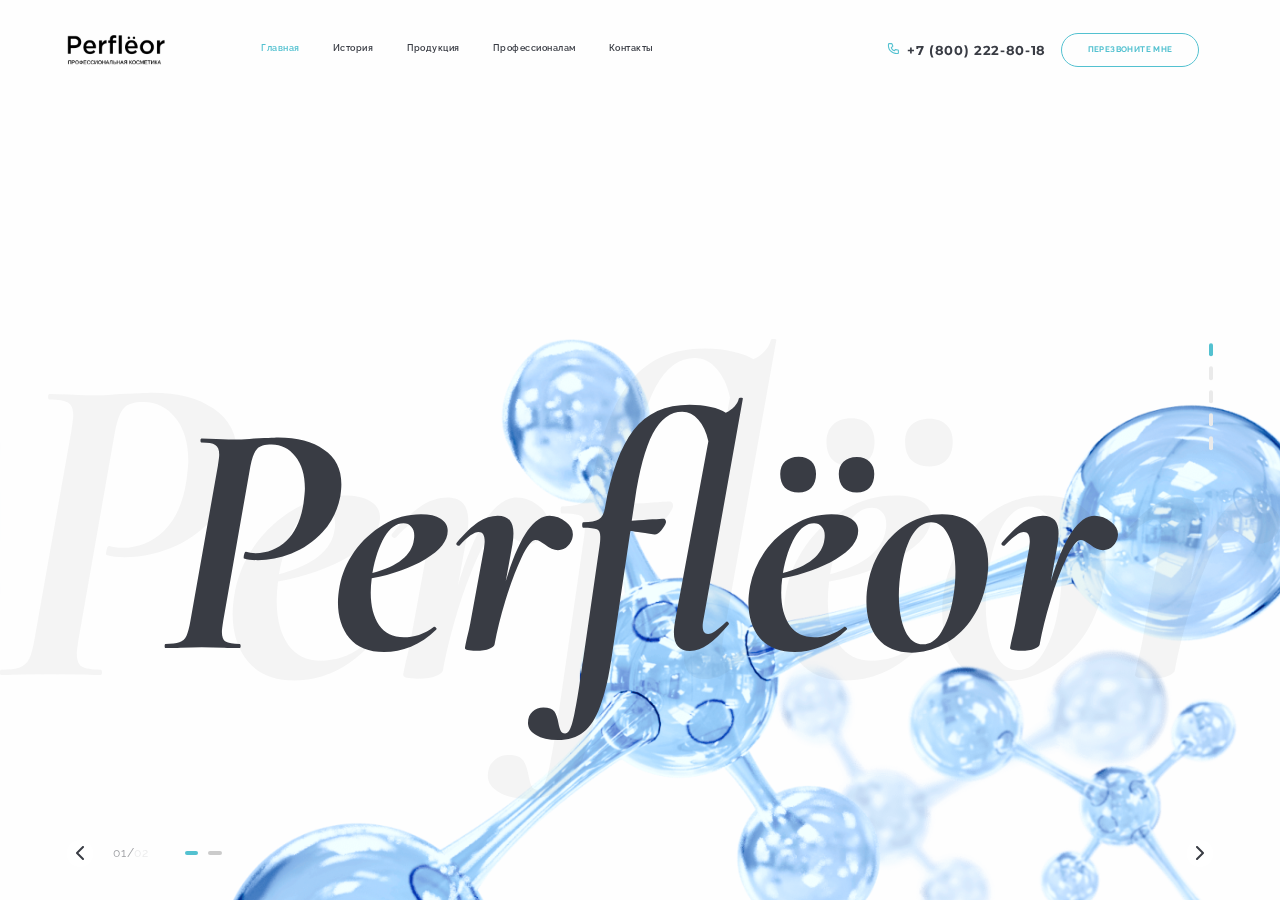
==== index.html @ b16d88d4 "Add files via upload" ====
<!DOCTYPE html>
<html lang="ru">

<head>
    <meta charset="UTF-8">
    <meta http-equiv="X-UA-Compatible" content="IE=edge">
    <meta name="viewport" content="width=device-width, initial-scale=1.0">
    <title>Perflёr</title>
    <link rel="stylesheet" href="./style/swiper-bundle.min.css">
    <link rel="stylesheet" href="style/style.css">
</head>

<body>
    <header>
        <div class="closePopups blockClose"></div>
        <div class="container">
            <div class=" mob mob-menu">
                <img src="./media/logo.png" alt="" class="mob-menu__logo">
                <div class="lap-contacts">
                    <p class="header__contacts__phone mob-phone lap"><img src="./media/phoneIcon.svg" alt=""
                            class="phoneIcon">+7
                        (800)
                        222-80-18</p>
                    <div class="lap-button-header closePopups">
                        <div class="but-mob"></div>
                    </div>
                </div>
            </div>
            <div class="wraper-for-mob-menu popups">
                <img src="./media/logo.png" alt="" class="header__logo">
                <ul class="header__menu">
                    <li class="header__menu__item active closePopups"> <a href="./#main">Главная</a> </li>
                    <li class="header__menu__item closePopups"> <a href="./#history">История</a></li>
                    <li class="header__menu__item closePopups"> <a href="./#products">Продукция</a></li>
                    <li class="header__menu__item closePopups"> <a href="./#professions">Профессионалам</a></li>
                    <li class="header__menu__item closePopups"> <a href="./#contacts">Контакты</a></li>
                </ul>
                <div class="header__contacts">
                    <p class="header__contacts__phone"><img src="./media/phoneIcon.svg" alt="" class="phoneIcon">+7
                        (800)
                        222-80-18</p>
                    <button class="header__contacts__button">ПЕРЕЗВОНИТЕ МНЕ</button>
                </div>
            </div>
        </div>
    </header>
    <div class="swiper sliderOp">
        <div class="swiper-wrapper">
            <div class="swiper-slide first anim-slie" data-hash="main">
                <div class="swiper first__slider anim-item">
                    <div class="swiper-wrapper">
                        <div class="swiper-slide first__slider__first">
                            <img src="./media/bg1.svg" alt="" class="first__background desk">
                            <img src="./media/bglap1.png" alt="" class="first__background lap ">
                            <img src="./media/1slide/bgmob.png" alt="" class="first__background  mob">
                        </div>
                        <div class="swiper-slide first__slider__second">
                            <div class="container">
                                <div class="second__wraer">
                                    <div class="second__wraper__imgs">
                                        <img src="./media/product.png" alt="" class="tovar">
                                        <div class="wraper__star desk lap">
                                            <img src="./media/star.svg" alt="" class="wraper__star__star">
                                            <p>ХИТ ПРОДАЖ</p>
                                        </div>
                                    </div>
                                    <div class="second__wraper__text">
                                        <p>Кислородная эмульсия
                                            <span class="italic">
                                                против выпадения
                                            </span> <br>
                                            и для роста волос, <br class="lap mob"> бровей, ресниц <span class="blue">
                                                №5</span>
                                        </p>
                                        <button class="blue__button">ПРИОБРЕСТИ <div class="button__arrow"><img
                                                    src="./media/buttonArrow.svg" alt=""></div></button>
                                    </div>
                                </div>
                            </div>
                            <img src="./media/bg1_2.svg" alt="" class="first__second__bg">
                        </div>
                    </div>
                </div>
                <div class="first__slider__buttons container anim-item">
                    <div class="left__content">
                        <div class="prewB"><img src="./media/prewB.svg" alt=""></div>
                        <div class="left__content__num">
                            <div class="numberSlide">
                                <p class="numOfPagg">0 <span class="some">1</span></p>
                                <p>/</p>
                                <p class="numAll">02</p>
                            </div>
                            <div class="pagg">
                            </div>
                        </div>
                    </div>
                    <div class="nextB"><img src="./media/nextB.svg" alt=""></div>
                </div>
            </div>
            <div class="swiper-slide second anim-slie" data-hash="history">
                <div class="container desk anim-item">
                    <div class="second__left">
                        <p class="second__left__text ">
                            <span class="italic">Профессиональная</span> <br class="lap mob">
                            косметика для волос
                            <span class="blue">PERFLЁOR</span>
                        </p>
                        <button class="second__left__button blue__button"> ПОДРОБНЕЕ <div class="button__arrow"><img
                                    src="./media/buttonArrow.svg" alt=""></div></button>
                    </div>
                    <div class="second__right">
                        <div class="second__right__item">
                            <img src="./media/2slide/1.svg" alt="" class="second__item__img">
                            <h3 class="second__item__title"><span class="blue">137 000 000</span> руб.</h3>
                            <p class="second__item__text">Вложено в разработку уникальных формул продукции</p>
                        </div>
                        <div class="second__right__item">
                            <img src="./media/2slide/1.svg" alt="" class="second__item__img">
                            <h3 class="second__item__title"><span class="blue">137 000 000</span> руб.</h3>
                            <p class="second__item__text">Вложено в разработку уникальных формул продукции</p>
                        </div>
                        <div class="second__right__item">
                            <img src="./media/2slide/1.svg" alt="" class="second__item__img">
                            <h3 class="second__item__title"><span class="blue">137 000 000</span> руб.</h3>
                            <p class="second__item__text">Вложено в разработку уникальных формул продукции</p>
                        </div>
                        <div class="second__right__item">
                            <img src="./media/2slide/1.svg" alt="" class="second__item__img">
                            <h3 class="second__item__title"><span class="blue">137 000 000</span> руб.</h3>
                            <p class="second__item__text">Вложено в разработку уникальных формул продукции</p>
                        </div>
                    </div>
                </div>
                <div class="container lap mob mobsec anim-item">
                    <p class="second__left__text">
                        <span class="italic">Профессиональная</span> <br class="lap mob">
                        косметика для волос
                        <span class="blue">PERFLЁOR</span>
                    </p>
                    <button class="second__left__button blue__button"> ПОДРОБНЕЕ <div class="button__arrow"><img
                                src="./media/buttonArrow.svg" alt=""></div></button>
                    <div class="second__right">
                        <div class="second__right__item">
                            <img src="./media/2slide/1.svg" alt="" class="second__item__img">
                            <h3 class="second__item__title"><span class="blue">137 000 000</span> руб.</h3>
                            <p class="second__item__text">Вложено в разработку уникальных формул продукции</p>
                        </div>
                        <div class="second__right__item">
                            <img src="./media/2slide/1.svg" alt="" class="second__item__img">
                            <h3 class="second__item__title"><span class="blue">137 000 000</span> руб.</h3>
                            <p class="second__item__text">Вложено в разработку уникальных формул продукции</p>
                        </div>
                        <div class="second__right__item">
                            <img src="./media/2slide/1.svg" alt="" class="second__item__img">
                            <h3 class="second__item__title"><span class="blue">137 000 000</span> руб.</h3>
                            <p class="second__item__text">Вложено в разработку уникальных формул продукции</p>
                        </div>
                        <div class="second__right__item">
                            <img src="./media/2slide/1.svg" alt="" class="second__item__img">
                            <h3 class="second__item__title"><span class="blue">137 000 000</span> руб.</h3>
                            <p class="second__item__text">Вложено в разработку уникальных формул продукции</p>
                        </div>
                    </div>
                </div>
                <img src="./media/bg2.png" alt="" class="second__bg desk anim-item">
                <img src="./media/2slide/mobbg.png" alt="" class="second__bg lap mob anim-item">
            </div>
            <div class="swiper-slide third anim-slie" data-hash="products">
                <div class="container">
                    <div class="third__wraper anim-item">

                        <div class="swiper tovars-slider">
                            <!-- Additional required wrapper -->
                            <div class="swiper-wrapper">
                                <!-- Slides -->
                                <div class="swiper-slide tovar__slide">
                                    <div class="third__wraper__item">
                                        <div class="third__item__top">
                                            <img src="./media/product.png" alt="" class="third__top__img">
                                            <div class="third__top__lider desk lap">ЛИДЕР ПРОДАЖ</div>
                                        </div>
                                        <div class="third__item__bottom">
                                            <p class="third__bottom__text">Кислородная эмульсия против выпадения и для
                                                роста волос, ресниц, бровей №5, 50мл</p>
                                            <button class="third__bottom__button blue__button"> ПЕРЕЙТИ НА WB <div
                                                    class="button__arrow"><img src="./media/buttonArrow.svg" alt="">
                                                </div></button>
                                            <button class="third__bottom__button__pop gray__button"
                                                data-popup="#kislorodnaya_imylsia">ПОДРОБНЕЕ</button>
                                        </div>
                                    </div>
                                </div>
                                <div class="swiper-slide tovar__slide">
                                    <div class="third__wraper__item">
                                        <div class="third__item__top">
                                            <img src="./media/product.png" alt="" class="third__top__img">
                                            <div class="third__top__lider desk lap">ЛИДЕР ПРОДАЖ</div>
                                        </div>
                                        <div class="third__item__bottom">
                                            <p class="third__bottom__text">Кислородная эмульсия против выпадения и для
                                                роста волос, ресниц, бровей №5, 50мл</p>
                                            <button class="third__bottom__button blue__button"> ПЕРЕЙТИ НА WB <div
                                                    class="button__arrow"><img src="./media/buttonArrow.svg" alt="">
                                                </div></button>
                                            <button class="third__bottom__button__pop gray__button"
                                                data-popup="#kislorodnaya_imylsia">ПОДРОБНЕЕ</button>
                                        </div>
                                    </div>
                                </div>
                                <div class="swiper-slide tovar__slide">
                                    <div class="third__wraper__item">
                                        <div class="third__item__top">
                                            <img src="./media/product.png" alt="" class="third__top__img">
                                            <div class="third__top__lider desk lap">ЛИДЕР ПРОДАЖ</div>
                                        </div>
                                        <div class="third__item__bottom">
                                            <p class="third__bottom__text">Кислородная эмульсия против выпадения и для
                                                роста волос, ресниц, бровей №5, 50мл</p>
                                            <button class="third__bottom__button blue__button"> ПЕРЕЙТИ НА WB <div
                                                    class="button__arrow"><img src="./media/buttonArrow.svg" alt="">
                                                </div></button>
                                            <button class="third__bottom__button__pop gray__button"
                                                data-popup="#kislorodnaya_imylsia">ПОДРОБНЕЕ</button>
                                        </div>
                                    </div>
                                </div>
                                <div class="swiper-slide tovar__slide">
                                    <div class="third__wraper__item">
                                        <div class="third__item__top">
                                            <img src="./media/product.png" alt="" class="third__top__img">
                                            <div class="third__top__lider desk lap">ЛИДЕР ПРОДАЖ</div>
                                        </div>
                                        <div class="third__item__bottom">
                                            <p class="third__bottom__text">Кислородная эмульсия против выпадения и для
                                                роста волос, ресниц, бровей №5, 50мл</p>
                                            <button class="third__bottom__button blue__button"> ПЕРЕЙТИ НА WB <div
                                                    class="button__arrow"><img src="./media/buttonArrow.svg" alt="">
                                                </div></button>
                                            <button class="third__bottom__button__pop gray__button"
                                                data-popup="#kislorodnaya_imylsia">ПОДРОБНЕЕ</button>
                                        </div>
                                    </div>
                                </div>
                                <div class="swiper-slide tovar__slide">
                                    <div class="third__wraper__item">
                                        <div class="third__item__top">
                                            <img src="./media/product.png" alt="" class="third__top__img">
                                            <div class="third__top__lider desk lap">ЛИДЕР ПРОДАЖ</div>
                                        </div>
                                        <div class="third__item__bottom">
                                            <p class="third__bottom__text">Кислородная эмульсия против выпадения и для
                                                роста волос, ресниц, бровей №5, 50мл</p>
                                            <button class="third__bottom__button blue__button"> ПЕРЕЙТИ НА WB <div
                                                    class="button__arrow"><img src="./media/buttonArrow.svg" alt="">
                                                </div></button>
                                            <button class="third__bottom__button__pop gray__button"
                                                data-popup="#kislorodnaya_imylsia">ПОДРОБНЕЕ</button>
                                        </div>
                                    </div>
                                </div>
                            </div>
                            <div class="swiper__tovar__buttons mob">
                                <div class="prewB"><img src="./media/prewB.svg" alt=""></div>
                                <div class="nextB"><img src="./media/nextB.svg" alt=""></div>

                            </div>
                        </div>
                    </div>
                </div>
                <img src="./media/3slide/bg3.png" alt="" class="third__bg">
            </div>
            <div class="swiper-slide fourth anim-slie" data-hash="professions">
                <div class="container fourth__wraper">
                    <div class="fourth__left anim-item">
                        <h3 class="fourth__left__title">
                            Для профессионалов
                        </h3>
                        <div class="slider-rev-pag">
                            <p class="rev-pag-num">0<span class="rev-pag-num-num">1</span></p>
                            <p class="rev-pag-slid">/</p>
                            <p class="rev-pag-slid">05</p>
                        </div>
                        <div class="left__slider">

                            <div class="swiper slider-rev">
                                <div class="swiper-wrapper">
                                    <!-- Slides -->
                                    <div class="swiper-slide rev__slide">
                                        <div class="rev__item">
                                            <p class="rev__item__text">«Я уверенно говорю, что Кислородное окрашивание
                                                от Perfleor –
                                                процедура, которая обязательно должна быть в арсенале у каждого
                                                колориста. Красота и
                                                здоровье волос это важно для меня и моих клиентов».</p>
                                            <p class="rev__item__name">Татьяна Шарк</p>
                                            <p class="rev__item__dol">Парикмахер-колорист с 34 летним стажем.</p>
                                        </div>
                                    </div>
                                    <div class="swiper-slide rev__slide">
                                        <div class="rev__item">
                                            <p class="rev__item__text">«Я уверенно говорю, что Кислородное окрашивание
                                                от Perfleor –
                                                процедура, которая обязательно должна быть в арсенале у каждого
                                                колориста. Красота и
                                                здоровье волос это важно для меня и моих клиентов».</p>
                                            <p class="rev__item__name">Татьяна Шарк</p>
                                            <p class="rev__item__dol">Парикмахер-колорист с 34 летним стажем.</p>
                                        </div>
                                    </div>
                                    <div class="swiper-slide rev__slide">
                                        <div class="rev__item">
                                            <p class="rev__item__text">«Я уверенно говорю, что Кислородное окрашивание
                                                от Perfleor –
                                                процедура, которая обязательно должна быть в арсенале у каждого
                                                колориста. Красота и
                                                здоровье волос это важно для меня и моих клиентов».</p>
                                            <p class="rev__item__name">Татьяна Шарк</p>
                                            <p class="rev__item__dol">Парикмахер-колорист с 34 летним стажем.</p>
                                        </div>
                                    </div>
                                </div>
                            </div>
                            <div class="slide-rev-buttons">
                                <div class="prewB slide-rev-prew"><img src="./media/prewB.svg" alt=""></div>
                                <div class="left__content__num">
                                    <div class="pagg-rev">
                                    </div>
                                </div>
                                <div class="nextB slide-rev-next"><img src="./media/nextB.svg" alt=""></div>
                            </div>
                        </div>
                    </div>
                    <div class="fourth__right desk anim-item">
                        <div class="fourth__right__title">Вы специалист <br>
                            или владелец компании?</div>
                        <div class="fourth__right__text">Мы предлагаем Вам выгодные условия для сотрудничества!
                            Заполните анкету, чтобы узнать о предложениях и бонусах для Вас</div>
                        <div class="right-swipe">
                            <div class="right-swipe__spec active form-spec-swiper" data-form="special">СПЕЦИАЛИСТ</div>
                            <div class="right-swipe__komp form-spec-swiper" data-form="kompany">КОМПАНИЯ</div>
                        </div>
                        <form method="post" class="form-spec active" id="special">
                            <input class="sorm-spec__input" name="name" type="text" placeholder="Ваше имя">
                            <input class="sorm-spec__input" name="spec" type="text" placeholder="Специализация">
                            <input class="sorm-spec__input" name="learn" type="text" placeholder="Место обучения">
                            <input class="sorm-spec__input" name="stepen" type="text" placeholder="Ученая степень">
                            <input class="sorm-spec__input" name="jub" type="text" placeholder="Место работы">
                            <input class="sorm-spec__input" name="tel" type="text" placeholder="+7 (___) ___-__-__*">
                            <input class="sorm-spec__input" name="mail" type="text" placeholder="Почта">
                            <button class="sorm-spec__button  blue__button" type="submit">ОТПРАВИТЬ<div
                                    class="button__arrow"><img src="./media/4slide/arrow.svg" alt=""></div></button>
                        </form>
                        <form method="post" class="form-spec" id="kompany">
                            <input class="sorm-spec__input" name="name" type="text" placeholder="Ваше имя">
                            <input class="sorm-spec__input" name="spec" type="text" placeholder="Специализация">
                            <input class="sorm-spec__input" name="learn" type="text" placeholder="Место обучения">
                            <input class="sorm-spec__input" name="stepen" type="text" placeholder="Ученая степень">
                            <input class="sorm-spec__input" name="tel" type="text" placeholder="+7 (___) ___-__-__*">
                            <input class="sorm-spec__input" name="mail" type="text" placeholder="Почта">
                            <button class="sorm-spec__button  blue__button" type="submit">ОТПРАВИТЬ<div
                                    class="button__arrow"><img src="./media/4slide/arrow.svg" alt=""></div></button>
                        </form>
                        <img src="./media/4slide/formbg.png" alt="" class="fourth__right__bg">
                    </div>
                </div>
                <img src="./media/4slide/bg.png" alt="" class="fourth__bg desk anim-item">
                <img src="./media/4slide/bgmob.png" alt="" class="fourth__bg lap anim-item">
                <img src="./media/4slide/mobbg.png" alt="" class="fourth__bg mob anim-item">
            </div>
            <div class="swiper-slide fourth lap mob anim-slie" data-hash="form">
                <div class="container fourth__wraper">
                    <div class="fourth__right anim-item">
                        <div class="fourth__right__title">Вы специалист <br>
                            или владелец компании?</div>
                        <div class="fourth__right__text">Мы предлагаем Вам выгодные условия для сотрудничества!
                            Заполните анкету, чтобы узнать о предложениях и бонусах для Вас</div>
                        <div class="right-swipe">
                            <div class="right-swipe__spec active form-spec-swiper" data-form="special1">СПЕЦИАЛИСТ</div>
                            <div class="right-swipe__komp form-spec-swiper" data-form="kompany1">КОМПАНИЯ</div>
                        </div>
                        <form method="post" class="form-spec active" id="special1">
                            <input class="sorm-spec__input" name="name" type="text" placeholder="Ваше имя">
                            <input class="sorm-spec__input" name="spec" type="text" placeholder="Специализация">
                            <input class="sorm-spec__input" name="learn" type="text" placeholder="Место обучения">
                            <input class="sorm-spec__input" name="stepen" type="text" placeholder="Ученая степень">
                            <input class="sorm-spec__input" name="jub" type="text" placeholder="Место работы">
                            <input class="sorm-spec__input" name="tel" type="text" placeholder="+7 (___) ___-__-__*">
                            <input class="sorm-spec__input" name="mail" type="text" placeholder="Почта">
                            <button class="sorm-spec__button  blue__button" type="submit">ОТПРАВИТЬ<div
                                    class="button__arrow"><img src="./media/4slide/arrow.svg" alt=""></div></button>
                        </form>
                        <form method="post" class="form-spec" id="kompany1">
                            <input class="sorm-spec__input" name="name" type="text" placeholder="Ваше имя">
                            <input class="sorm-spec__input" name="spec" type="text" placeholder="Специализация">
                            <input class="sorm-spec__input" name="learn" type="text" placeholder="Место обучения">
                            <input class="sorm-spec__input" name="stepen" type="text" placeholder="Ученая степень">
                            <input class="sorm-spec__input" name="tel" type="text" placeholder="+7 (___) ___-__-__*">
                            <input class="sorm-spec__input" name="mail" type="text" placeholder="Почта">
                            <button class="sorm-spec__button  blue__button" type="submit">ОТПРАВИТЬ<div
                                    class="button__arrow"><img src="./media/4slide/arrow.svg" alt=""></div></button>
                        </form>
                        <img src="./media/4slide/formbg.png" alt="" class="fourth__right__bg">
                    </div>
                </div>
            </div>
            <div class="swiper-slide fivth  anim-slie" data-hash="contacts">
                <div class="container contacts__wraper">
                    <div class="contacts__left">
                        <h3 class="contacts__left__title">
                            Контакты
                        </h3>
                        <p class="contacts__left__adress">Адрес:</p>
                        <p class="contacts__left__adress-name">142200, Московская область, г. Серпухов, ул. Советская,
                            д. 31/21, оф. 105</p>
                        <div class="contacts__left__grid">
                            <div class="contacts__left__item">
                                <p class="contacts__item__title">Телефон:</p>
                                <p class="contacts__item__text">+7 (800) 222-80-18 </p>
                            </div>
                            <div class="contacts__left__item">
                                <p class="contacts__item__title">E-mail:</p>
                                <p class="contacts__item__text">laboratoriya.pushkina@mail.ru</p>
                            </div>
                            <div class="contacts__left__item">
                                <p class="contacts__item__title">Время работы:</p>
                                <p class="contacts__item__text">Пн-Пт: с 10:00 до 18:00 <br>
                                    Сб-Вс: выходной.</p>
                            </div>
                            <div class="contacts__left__item">
                                <p class="contacts__item__title">ООО «ЛАБОРАТОРИЯ ПУШКИНА»</p>
                                <p class="contacts__item__text">ИНН 5043049955 <br>
                                    ОГРН 1135043004084</p>
                            </div>
                        </div>
                    </div>
                    <div class="contacts__right desk">
                        <p class="contacts__right__title">Остались вопросы?</p>
                        <p class="contacts__right__desc">Оставьте свои данные и наш менеджер свяжется с вами в ближайшее
                            время</p>
                        <form method="post" class="form-quest">
                            <input class="sorm-spec__input quest__input" type="text" placeholder="Ваше имя">
                            <input class="sorm-spec__input quest__input" type="text" placeholder="+7 (___) ___-__-__*">
                            <input class="sorm-spec__input quest__input" type="text" placeholder="E-mail">
                            <textarea class="sorm-spec__input quest__text-area" name=""
                                placeholder="Ваш вопрос..."></textarea>
                            <button class="sorm-spec__button form-quest__button  blue__button" type="submit">ОТПРАВИТЬ
                                <div class="button__arrow"><img src="./media/4slide/arrow.svg" alt=""></div>
                            </button>
                        </form>
                        <img src="./media/5slide/formBg.svg" alt="" class="form-quest__bg">
                    </div>
                </div>
                <iframe class="maps desk"
                    src="https://www.google.com/maps/embed?pb=!1m18!1m12!1m3!1d1146.6028742529147!2d37.41500811479632!3d54.91686156466761!2m3!1f0!2f0!3f0!3m2!1i1024!2i768!4f13.1!3m3!1m2!1s0x41351145c834d8d9%3A0x4e3b6462ab3585d9!2z0YPQuy4g0KHQvtCy0LXRgtGB0LrQsNGPLCAzMS8yMSwgMTA1LCDQodC10YDQv9GD0YXQvtCyLCDQnNC-0YHQutC-0LLRgdC60LDRjyDQvtCx0LsuLCAxNDIyMDA!5e0!3m2!1sru!2sru!4v1675187188242!5m2!1sru!2sru"
                    allowfullscreen="" loading="lazy" referrerpolicy="no-referrer-when-downgrade"></iframe>
            </div>
            <div class="swiper-slide fivth lap mob anim-slie" data-hash="contacts">
                <div class="container contacts__wraper">
                    <h3 class="contacts__left__title sad">
                        Контакты
                    </h3>
                    <div class="contacts__right">
                        <p class="contacts__right__title">Остались вопросы?</p>
                        <p class="contacts__right__desc">Оставьте свои данные и наш менеджер свяжется с вами в ближайшее
                            время</p>
                        <form method="post" class="form-quest">
                            <input class="sorm-spec__input quest__input" type="text" placeholder="Ваше имя">
                            <input class="sorm-spec__input quest__input" type="text" placeholder="+7 (___) ___-__-__*">
                            <input class="sorm-spec__input quest__input" type="text" placeholder="E-mail">
                            <textarea class="sorm-spec__input quest__text-area" name=""
                                placeholder="Ваш вопрос..."></textarea>
                            <button class="sorm-spec__button form-quest__button  blue__button" type="submit">ОТПРАВИТЬ
                                <div class="button__arrow"><img src="./media/4slide/arrow.svg" alt=""></div>
                            </button>
                        </form>
                        <img src="./media/5slide/formBg.svg" alt="" class="form-quest__bg">
                    </div>
                </div>
                <iframe class="maps"
                    src="https://www.google.com/maps/embed?pb=!1m18!1m12!1m3!1d1146.6028742529147!2d37.41500811479632!3d54.91686156466761!2m3!1f0!2f0!3f0!3m2!1i1024!2i768!4f13.1!3m3!1m2!1s0x41351145c834d8d9%3A0x4e3b6462ab3585d9!2z0YPQuy4g0KHQvtCy0LXRgtGB0LrQsNGPLCAzMS8yMSwgMTA1LCDQodC10YDQv9GD0YXQvtCyLCDQnNC-0YHQutC-0LLRgdC60LDRjyDQvtCx0LsuLCAxNDIyMDA!5e0!3m2!1sru!2sru!4v1675187188242!5m2!1sru!2sru"
                    allowfullscreen="" loading="lazy" referrerpolicy="no-referrer-when-downgrade"></iframe>
            </div>
        </div>
    </div>
    <div class=" opPuggin desk lap">

        <div class="puggin"></div>
    </div>


    <div class="popup">
        <div class="popup__podrobnee popups" id="#kislorodnaya_imylsia">
            <div class="closePopups__wraper">
                <div class="closePopups krestClose"></div>
            </div>
            <div class="popup__podrobnee__wraper desk">
                <div class="popup__podrobnee__left">
                    <img src="./media/product.png" alt="" class="popup__left__img">
                    <ul class="popup__left__list">
                        <li class="popup__left__item"><span>В наличии:</span> Да</li>
                        <li class="popup__left__item"><span>Объем:</span> 50 мл</li>
                        <li class="popup__left__item"><span>Цена:</span> 3200 руб</li>
                    </ul>
                </div>
                <div class="popup__podrobnee__right ">
                    <h3 class="popup__right__title">Кислородная эмульсия против выпадения и для роста волос, ресниц,
                        бровей №5, 50мл</h3>
                    <p class="popup__right__info">Средство, которое поможет в домашних условиях остановить выпадение,
                        ускорить рост новых волос, вернуть объем и густоту вашей прическе. Уникальный состав на основе
                        перфторорганических соединений проникает в глубокие слои кожи и воздействует на спящие волосяные
                        фолликулы.</p>
                    <p class="popup__right__info">Благодаря доставке активного кислорода и питательных веществ
                        разрастается капиллярная сеть, которая питает волосяную луковицу. Perfleor не содержит гормонов,
                        парабенов, фталатов, миноксидила и не имеет противопоказаний.</p>
                    <p class="popup__right__btm">Восстанавливайте красоту волос в домашних условиях без инъекций, боли и
                        эффекта отмены!</p>
                    <button class="blue__button popup__right__button">ПЕРЕЙТИ НА WB<div class="button__arrow"><img
                                src="./media/buttonArrow.svg" alt=""></div></button>
                </div>
            </div>
            <div class="mob lap">
                <div class="popup__podrobnee__wraper lap mob">
                    <div class="popup__podrobnee__left">
                        <img src="./media/product.png" alt="" class="popup__left__img">
                        <h3 class="popup__right__title">Кислородная эмульсия против выпадения и для роста волос, ресниц,
                            бровей №5, 50мл
                        </h3>
                    </div>
                    <div class="popup__podrobnee__right">
                        <p class="popup__right__info">Средство, которое поможет в домашних условиях остановить
                            выпадение,
                            ускорить рост новых волос, вернуть объем и густоту вашей прическе. Уникальный состав на
                            основе
                            перфторорганических соединений проникает в глубокие слои кожи и воздействует на спящие
                            волосяные
                            фолликулы.</p>
                        <p class="popup__right__info">Благодаря доставке активного кислорода и питательных веществ
                            разрастается капиллярная сеть, которая питает волосяную луковицу. Perfleor не содержит
                            гормонов,
                            парабенов, фталатов, миноксидила и не имеет противопоказаний.</p>
                    </div>
                    <div class="popup__btm">
                        <ul class="popup__left__list">
                            <li class="popup__left__item"><span>В наличии:</span> Да</li>
                            <li class="popup__left__item"><span>Объем:</span> 50 мл</li>
                            <li class="popup__left__item"><span>Цена:</span> 3200 руб</li>
                        </ul>
                        <p class="popup__right__btm">Восстанавливайте красоту волос в домашних условиях без инъекций,
                            боли и
                            эффекта отмены!</p>
                    </div>
                    <button class="blue__button popup__right__button">ПЕРЕЙТИ НА WB<div class="button__arrow"><img
                                src="./media/buttonArrow.svg" alt=""></div>
                    </button>
                </div>
            </div>
        </div>
    </div>
    <script src="js/swiper-bundle.min.js"></script>
    <script src="js/app.js"></script>
</body>

</html>
---- style/style.css ----
@import url("https://fonts.googleapis.com/css2?family=Cormorant:ital,wght@1,700&family=Montserrat:wght@400;600&family=Raleway:wght@400;600;700&display=swap");
.lap, .mob {
  display: none;
}

.desk {
  display: block;
}

* {
  margin: 0;
  padding: 0;
  box-sizing: border-box;
  text-decoration: none;
  list-style: none;
  background: none;
  border: none;
  font-family: "Raleway", sans-serif;
  letter-spacing: 0.05em;
}

body {
  height: 100vh;
  overflow: hidden;
}

html {
  font-size: 0.0520833333vw;
}

.sliderOp, .first__slider {
  height: 100vh;
}

.container {
  width: 1720rem;
  margin-left: 100rem;
}

header {
  padding: 50rem 0;
  position: fixed;
  z-index: 9;
}

.wraper-for-mob-menu {
  display: flex;
  align-items: center;
}

.header__logo {
  height: 44rem;
  margin-right: 145rem;
}

.header__menu {
  display: flex;
  margin-right: 300rem;
}

.header__menu__item {
  margin-right: 50rem;
  position: relative;
}
.header__menu__item a {
  font-size: 14rem;
  font-family: "Raleway", sans-serif;
  font-weight: 600;
  color: #393C44;
  transition: all 0.4s ease;
}
.header__menu__item.active a {
  color: #53C1D0;
}
.header__menu__item::after {
  content: "";
  display: block;
  height: 2rem;
  width: 0;
  background: #53C1D0;
  margin-top: 5rem;
  transition: all 0.4s ease;
}
.header__menu__item:nth-child(n+3) {
  font-weight: 400;
}
.header__menu__item:hover {
  cursor: pointer;
}
.header__menu__item:hover::after {
  width: 100%;
}

.header__contacts {
  display: flex;
  align-items: center;
}

.header__contacts__phone {
  display: flex;
  font-size: 20rem;
  color: #393C44;
  margin-right: 23rem;
  font-family: "Montserrat", sans-serif;
  font-weight: 700;
}

.phoneIcon {
  height: 20rem;
  margin-right: 10rem;
}

.header__contacts__button {
  color: #53C1D0;
  font-size: 12rem;
  font-family: "Raleway", sans-serif;
  font-weight: 700;
  padding: 0 38rem;
  height: 50rem;
  border-radius: 100rem;
  border: #53C1D0 2rem solid;
  line-height: 14rem;
}

.swiper-slide {
  background: #FEFEFE;
}

.first__background {
  position: absolute;
  width: 100%;
  bottom: 0;
}

.first__slider__buttons {
  position: absolute;
  bottom: 50rem;
  z-index: 99;
  display: flex;
  justify-content: space-between;
}

.prewB, .nextB {
  height: 40rem;
  aspect-ratio: 1/1;
  background: white;
  display: flex;
  justify-content: center;
  align-items: center;
  border-radius: 50%;
  cursor: pointer;
}

.prewB {
  margin-right: 30rem;
}

.left__content {
  display: flex;
  align-items: center;
}

.left__content__num {
  display: flex;
  align-items: center;
}

.numberSlide {
  margin-right: 55rem;
  display: flex;
  align-items: center;
  font-family: "Montserrat", sans-serif;
  font-weight: 400;
  font-size: 18rem;
  color: #393C44;
  opacity: 0.5;
}
.numberSlide .numAll {
  opacity: 0.2;
}

.swiper-pagination-horizontal.swiper-pagination-bullets .swiper-pagination-bullet {
  width: 20rem;
  border-radius: 100rem;
  height: 6rem;
  margin-left: 0;
  margin-right: 15rem;
}
.swiper-pagination-horizontal.swiper-pagination-bullets .swiper-pagination-bullet:last-child {
  margin-right: 0;
}

.swiper-pagination-bullet-active {
  background: #53C1D0;
}

.numOfPagg {
  display: flex;
  align-items: center;
}

.opPuggin {
  position: absolute;
  top: 50%;
  right: 100rem;
  transform: translateY(-50%);
  z-index: 99;
  display: flex;
}

.swiper-pagination-vertical.swiper-pagination-bullets .swiper-pagination-bullet {
  height: 20rem;
  width: 6rem;
  margin-bottom: 15rem;
  margin-top: 0;
  border-radius: 100rem;
  background: #EAEAEA;
  opacity: 1;
  transition: all 0.4s ease;
}
.swiper-pagination-vertical.swiper-pagination-bullets .swiper-pagination-bullet:last-child {
  margin-bottom: 0;
}
.swiper-pagination-vertical.swiper-pagination-bullets .swiper-pagination-bullet.swiper-pagination-bullet-active {
  background: #53C1D0;
}

.first__second__bg {
  position: absolute;
  top: 155rem;
}

.second__wraer {
  position: relative;
  z-index: 9;
  display: flex;
  align-items: center;
  padding-top: 200rem;
  padding-left: 170rem;
}

.second__wraper__imgs {
  display: flex;
}

.tovar {
  height: 570rem;
  margin-right: 58rem;
}

.wraper__star {
  position: relative;
  width: 162rem;
  display: flex;
  height: 570rem;
  margin-right: 40rem;
  justify-content: center;
}
.wraper__star img {
  position: absolute;
  top: 0;
}
.wraper__star p {
  font-size: 20rem;
  margin-top: 38%;
  text-align: center;
  color: white;
  font-family: "Raleway", sans-serif;
  font-weight: 700;
  width: 112rem;
  position: relative;
  z-index: 9;
}

.second__wraper__text {
  margin-top: 73rem;
}
.second__wraper__text p {
  font-size: 58rem;
  font-family: "Raleway", sans-serif;
  color: #393C44;
  font-weight: 600;
  width: 726rem;
  line-height: 68rem;
  margin-bottom: 40rem;
  letter-spacing: 0em;
}

.blue__button {
  display: flex;
  background: #46C7FF;
  border-radius: 100rem;
  padding-left: 30rem;
  border: none;
  color: white;
  font-size: 16rem;
  font-weight: 700;
  position: relative;
  align-items: center;
  height: 70rem;
}

.button__arrow {
  height: 100%;
  aspect-ratio: 1/1;
  background: #70D4FF;
  display: flex;
  align-items: center;
  justify-content: center;
  border-radius: 100rem;
  margin-left: 32rem;
}

.italic {
  font-family: "Cormorant", sans-serif;
  font-size: 78rem;
  line-height: 89.6%;
}

.blue {
  color: #53C1D0;
  line-height: 127.9%;
}

.second .container {
  display: flex;
  margin-top: 190rem;
}

.second__bg {
  position: absolute;
  bottom: 0;
  left: 0;
  height: 578rem;
  z-index: -1;
}

.second__left__text {
  color: #393C44;
  font-size: 46rem;
  font-family: "Raleway", sans-serif;
  font-weight: 600;
  width: 524rem;
  margin-top: 13rem;
}
.second__left__text .italic {
  font-size: 56rem;
}

.second__left {
  position: relative;
  z-index: 9;
  margin-right: 53rem;
}
.second__left .blue__button {
  margin-top: 50rem;
}

.second__right {
  display: grid;
  grid-template-columns: 400rem 443rem;
  grid-gap: 40rem;
  height: -webkit-fit-content;
  height: -moz-fit-content;
  height: fit-content;
  position: relative;
  z-index: 9;
}

.second__right__item {
  background: #F7F9FA;
  border-radius: 4rem;
  padding: 50rem;
}

.second__item__img {
  height: 60rem;
  margin-bottom: 25rem;
}

.second__item__title {
  font-family: "Raleway", sans-serif;
  font-size: 24rem;
  color: #393C44;
  margin-bottom: 15rem;
}

.second__item__text {
  font-size: 14rem;
  font-family: "Raleway", sans-serif;
  color: #393C44;
  font-weight: 400;
  width: 260rem;
}

.third__bg {
  position: absolute;
  top: 0;
  min-height: 100%;
  min-width: 100%;
}

.third__wraper {
  margin-top: 192rem;
  display: flex;
  position: relative;
  z-index: 9;
}

.third__wraper__item {
  background: white;
  border-radius: 4rem;
}

.third__item__top {
  height: 400rem;
  aspect-ratio: 1/1;
  position: relative;
  padding: 20rem;
  justify-content: flex-end;
  display: flex;
  margin-bottom: 30rem;
}

.third__top__img {
  position: absolute;
  top: 50%;
  left: 50%;
  transform: translate(-50%, -50%);
  height: 300rem;
}

.third__top__lider {
  padding: 5rem 12rem;
  background: #53C1D0;
  font-family: "Raleway", sans-serif;
  font-size: 12rem;
  letter-spacing: 0.05em;
  height: -webkit-fit-content;
  height: -moz-fit-content;
  height: fit-content;
  border-radius: 100rem;
  font-weight: 700;
  color: #F7F9FA;
}

.third__item__bottom {
  padding: 0 60rem 25rem 36rem;
}

.third__bottom__text {
  font-family: "Raleway", sans-serif;
  font-weight: 700;
  color: #393C44;
  font-size: 18rem;
  line-height: 130%;
  margin-bottom: 44rem;
}

.third__bottom__button {
  margin-bottom: 25rem;
  cursor: pointer;
}
.third__bottom__button .button__arrow {
  margin-left: 50rem;
}

.third__bottom__button__pop {
  cursor: pointer;
  width: 100%;
  text-align: center;
  font-family: "Raleway", sans-serif;
  font-weight: 700;
  color: #393C44;
  opacity: 0.5;
}

.blockClose {
  position: fixed;
  top: 0;
  left: 0;
  height: 100vh;
  width: 100vw;
  background: #393C44;
  opacity: 0.3;
  z-index: 20;
  transition: all 0.4s ease;
  transform: translateY(-100%);
}
.blockClose.active {
  transform: translateY(0);
}

.popup {
  position: fixed;
  z-index: 20;
}

.popup__podrobnee {
  z-index: 21;
  position: fixed;
  top: 50%;
  left: 50%;
  transition: all 0.4s ease;
  background: #FEFEFE;
  border-radius: 4rem;
  transform: translate(-50%, -200vh);
}
.popup__podrobnee.active {
  transform: translate(-50%, -50%);
}

.closePopups__wraper {
  padding: 30rem 30rem 0 0;
  display: flex;
  justify-content: flex-end;
}

.krestClose {
  height: 18rem;
  aspect-ratio: 1/1;
  position: relative;
}
.krestClose::after {
  content: "";
  display: block;
  position: absolute;
  width: 2rem;
  height: 100%;
  top: 0;
  left: 0;
  background: #393C44;
  transform: rotate(-45deg);
  border-radius: 50rem;
}
.krestClose::before {
  content: "";
  display: block;
  position: absolute;
  width: 2rem;
  height: 100%;
  top: 0;
  right: 16rem;
  transform: rotate(45deg);
  background: #393C44;
  border-radius: 50rem;
}

.popup__podrobnee__wraper {
  display: flex;
}

.popup__podrobnee__left {
  margin-right: 103rem;
}

.popup__left__img {
  height: 304rem;
  margin-bottom: 42rem;
  margin-left: 97rem;
}

.popup__left__list {
  margin-left: 107rem;
}

.popup__left__item {
  font-size: 18rem;
  color: #393C44;
  font-family: "Raleway", sans-serif;
  font-weight: 400;
  margin-bottom: 15rem;
}
.popup__left__item span {
  font-weight: 700;
}
.popup__left__item:last-child {
  margin-bottom: 0;
}

.popup__podrobnee__right {
  margin-right: 107rem;
}

.popup__right__title {
  font-size: 38rem;
  font-family: "Raleway", sans-serif;
  color: #393C44;
  line-height: 130%;
  font-weight: 600;
  width: 587rem;
  margin-bottom: 24rem;
}

.popup__right__info {
  font-size: 14rem;
  line-height: 153%;
  font-family: "Raleway", sans-serif;
  font-weight: 400;
  letter-spacing: 0.05em;
  margin-bottom: 1em;
  width: 587rem;
}
.popup__right__info:last-child {
  margin-bottom: 15rem;
}

.popup__right__btm {
  font-family: "Raleway", sans-serif;
  font-size: 14rem;
  font-weight: 600;
  letter-spacing: 0.05em;
  margin-bottom: 30rem;
  width: 531rem;
  line-height: 153.4%;
}

.popup__right__button {
  background: #42495C;
  color: #F7F9FA;
  margin-bottom: 55rem;
}
.popup__right__button .button__arrow {
  background: #827D91;
}

.tovar__slide {
  width: 400rem;
}

.fourth__bg {
  position: absolute;
  bottom: 0;
  left: 0;
  height: 820rem;
  z-index: -1;
}

.fourth__wraper {
  position: relative;
  z-index: 9;
  display: flex;
  margin-top: 140rem;
}

.fourth__left {
  margin-right: 345rem;
  width: -webkit-fit-content;
  width: -moz-fit-content;
  width: fit-content;
  margin-top: 50rem;
}

.fourth__left__title {
  font-size: 46rem;
  font-family: "Raleway", sans-serif;
  font-weight: 600;
  color: #393C44;
  margin-bottom: 40rem;
  margin-left: 10rem;
  letter-spacing: 0em;
}

.slider-rev {
  margin-bottom: 52rem;
}

.slider-rev-pag {
  font-family: "Montserrat", sans-serif;
  color: #393C44;
  opacity: 0.5;
  font-weight: 400;
  font-size: 18rem;
  display: flex;
  margin-bottom: 30rem;
}

.rev-pag-slid {
  opacity: 0.15;
}

.left__slider {
  width: 395rem;
}

.rev__item__text {
  font-family: "Raleway", sans-serif;
  font-size: 18rem;
  font-weight: 400;
  color: #393C44;
  margin-bottom: 20rem;
  line-height: 161.4%;
}

.rev__item__name {
  font-family: "Raleway", sans-serif;
  font-size: 18rem;
  font-weight: 700;
  line-height: 153.4%;
}

.rev__item__dol {
  font-family: "Raleway", sans-serif;
  font-weight: 400;
  font-size: 14rem;
  font-style: italic;
  line-height: 153.4%;
}

.slide-rev-buttons {
  display: flex;
  width: 400rem;
  justify-content: space-between;
}

.slide-rev-prew, .slide-rev-next {
  background: #F8F8F8;
  margin: 0;
}

.fourth__right {
  width: 770rem;
  position: relative;
  padding: 60rem 50rem;
  height: 740rem;
  display: flex;
  flex-direction: column;
  align-items: center;
  color: white;
}

.fourth__right__bg {
  position: absolute;
  top: 0;
  left: 0;
  width: 100%;
  z-index: -1;
}

.fourth__right__title {
  text-align: center;
  font-weight: 700;
  font-size: 32rem;
  margin-bottom: 20rem;
  line-height: 130.79%;
}

.fourth__right__text {
  font-size: 18rem;
  font-weight: 400;
  line-height: 153.4%;
  width: 483rem;
  text-align: center;
  margin-bottom: 44rem;
}

.right-swipe {
  display: flex;
  margin-bottom: 28rem;
}

.right-swipe__spec, .right-swipe__komp {
  font-size: 16rem;
  font-weight: 600;
  padding-bottom: 9rem;
  width: 273rem;
  text-align: center;
  border-bottom: 1rem solid white;
  cursor: pointer;
  opacity: 0.5;
  transition: all 0.4s ease;
}
.right-swipe__spec.active, .right-swipe__komp.active {
  opacity: 1;
}

.form-spec {
  display: none;
  grid-template-columns: repeat(2, 1fr);
  -moz-column-gap: 13rem;
       column-gap: 13rem;
  row-gap: 15rem;
  width: 673rem;
  transition: all 0.4s ease;
}
.form-spec.active {
  display: grid;
}

.sorm-spec__input {
  padding: 23rem 30rem;
  color: white;
  font-weight: 600;
  line-height: 130.79%;
  letter-spacing: 0.035em;
  background: rgba(255, 255, 255, 0.15);
  border-radius: 4rem 0rem 0rem 4rem;
}

.sorm-spec__input::-webkit-input-placeholder {
  color: white;
  opacity: 0.5;
}

.sorm-spec__input:-moz-placeholder {
  color: white;
  opacity: 0.5;
}

.sorm-spec__button {
  color: #393C44;
  background: white;
  justify-content: space-between;
}
.sorm-spec__button .button__arrow {
  background: #F7F9FA;
}

.contacts__wraper {
  margin-top: 140rem;
  display: flex;
  justify-content: space-between;
}

.contacts__left {
  margin-top: 50rem;
  width: -webkit-fit-content;
  width: -moz-fit-content;
  width: fit-content;
}

.contacts__left__title {
  font-size: 46rem;
  line-height: 126.79%;
  font-weight: 600;
  color: #393C44;
  margin-bottom: 55rem;
  letter-spacing: 0em;
}

.contacts__left__adress {
  font-weight: 600;
  color: #393C44;
  font-size: 16rem;
  margin-bottom: 5rem;
  line-height: 130.79%;
}

.contacts__left__adress-name {
  font-family: "Montserrat", sans-serif;
  font-size: 16rem;
  color: #393C44;
  line-height: 153.4%;
  margin-bottom: 25rem;
}

.contacts__left__grid {
  display: grid;
  grid-template-columns: 251rem 300rem;
  -moz-column-gap: 40rem;
       column-gap: 40rem;
  row-gap: 25rem;
}

.contacts__item__title {
  font-size: 16rem;
  font-weight: 600;
  color: #393C44;
  line-height: 130.79%;
  margin-bottom: 5rem;
}

.contacts__item__text {
  font-family: "Montserrat", sans-serif;
  font-size: 16rem;
  color: #393C44;
  line-height: 153.4%;
}

.check {
  position: absolute;
  z-index: 99;
  opacity: 0.2;
}

.contacts__right {
  padding: 50rem 40rem;
  position: relative;
  width: 480rem;
  margin-right: 65rem;
  z-index: 9;
  overflow: hidden;
}

.form-quest__bg {
  min-width: 100%;
  position: absolute;
  top: 0;
  left: 0;
  z-index: -1;
}

.contacts__right__title {
  font-size: 24rem;
  line-height: 130.79%;
  letter-spacing: 0em;
  font-weight: 700;
  margin-bottom: 10rem;
  color: white;
  text-align: center;
}

.contacts__right__desc {
  font-size: 16rem;
  font-weight: 400;
  line-height: 153.4%;
  color: white;
  text-align: center;
  width: 375rem;
  margin-bottom: 20rem;
}

.form-quest {
  position: relative;
  z-index: 9;
}

.quest__input {
  margin-bottom: 19rem;
  width: 100%;
}

.quest__text-area {
  width: 100%;
  height: 160rem;
  margin-bottom: 10rem;
}

.form-quest__button {
  width: 100%;
}

.maps {
  width: 100vw;
  height: 300rem;
  position: absolute;
  bottom: 0;
  left: 0;
  z-index: 1;
}

.anim-slie {
  overflow: hidden;
}
.anim-slie .anim-item {
  transform: translateY(0);
  transition: all 0.8s ease;
}
.anim-slie.swiper-slide-prev .anim-item {
  transform: translateY(50%);
}
.anim-slie.swiper-slide-next .anim-item {
  transform: translateY(-50%);
}

@media (max-width: 1200px) {
  .desk, .mob {
    display: none;
  }
  .lap {
    display: block;
  }
  .blue__button {
    height: 70rem;
  }
  .second .container.desk {
    display: none;
  }
  html {
    font-size: 0.1470588235vw;
  }
  .container {
    width: 620rem;
    margin-left: 30rem;
  }
  header {
    padding: 0;
    padding-top: 25rem;
  }
  .wraper-for-mob-menu {
    flex-direction: column;
    align-items: flex-start;
    padding: 25rem 30rem;
    background: white;
    position: absolute;
    right: -30rem;
    height: 100vh;
    width: 330rem;
    transition: all 0.4s ease;
    transform: translateX(100%);
    top: 0;
    z-index: 101;
  }
  .wraper-for-mob-menu.active {
    transform: translateX(0);
  }
  .header__logo {
    margin-right: 0;
    margin-bottom: 78rem;
  }
  .header__menu {
    margin-right: 0;
    flex-direction: column;
    align-items: flex-end;
    width: 100%;
    margin-bottom: 266rem;
  }
  .header__menu__item {
    margin-right: 0;
    margin-bottom: 20rem;
  }
  .header__menu__item a {
    font-weight: 700;
    line-height: 130.79%;
    font-size: 24rem;
  }
  .header__menu__item:last-child {
    margin-bottom: 0;
  }
  .header__contacts {
    flex-direction: column;
    align-items: flex-end;
    width: 100%;
  }
  .header__contacts__phone {
    margin-right: 0;
    margin-bottom: 20rem;
  }
  .mob-menu {
    display: flex;
    justify-content: space-between;
    align-items: center;
  }
  .mob-menu__logo {
    height: 44rem;
  }
  .lap-contacts {
    display: flex;
    align-items: center;
  }
  .mob-phone {
    margin-bottom: 0;
    margin-right: 30rem;
  }
  .lap-button-header {
    height: 17rem;
    position: relative;
    width: 28rem;
    z-index: 102;
  }
  .but-mob {
    width: 100%;
    position: absolute;
    height: 2rem;
    background: #393C44;
  }
  .but-mob::after {
    content: "";
    position: absolute;
    width: 100%;
    height: 2rem;
    background: #393C44;
    margin-top: 8rem;
  }
  .but-mob::before {
    content: "";
    position: absolute;
    width: 12rem;
    height: 2rem;
    background: #393C44;
    margin-top: 17rem;
    right: 0;
  }
  .blockClose {
    z-index: 1;
  }
  .second__wraer {
    padding-top: 0;
    margin-top: 170rem;
    padding-left: 0;
    flex-direction: column;
  }
  .second__wraper__text {
    order: 1;
    z-index: 3;
  }
  .tovar {
    order: 2;
  }
  .second__wraper__imgs {
    order: 2;
    position: absolute;
    top: 251rem;
    z-index: 1;
    left: 122rem;
  }
  .second__wraper__text {
    margin-top: 0;
  }
  .second__wraper__text p {
    width: 100%;
    font-size: 42rem;
    line-height: 49rem;
    letter-spacing: 0em;
    margin-bottom: 50rem;
  }
  .second__wraper__text p .italic {
    font-size: 52rem;
    letter-spacing: 0em;
    line-height: 100.1%;
  }
  .tovar {
    height: 350rem;
  }
  .wraper__star {
    height: 315rem;
    align-items: flex-end;
    display: flex;
    margin-right: 34rem;
    order: 1;
    width: 116rem;
    height: 327rem;
  }
  .wraper__star img {
    height: 116rem;
    top: auto;
    bottom: 0;
  }
  .wraper__star p {
    margin-top: 0;
    margin-bottom: 30%;
  }
  .mobsec {
    flex-direction: column;
  }
  .second .container {
    margin-top: 143rem;
  }
  .second__left__text {
    order: 1;
    font-size: 36rem;
    margin-right: 0;
    width: 620rem;
    margin-top: 0;
    margin-bottom: 33rem;
    letter-spacing: 0em;
  }
  .second__left__text .italic {
    font-size: 46rem;
  }
  .second__right {
    order: 2;
    grid-template-columns: 297rem 300rem;
    grid-gap: 20rem;
    margin-bottom: 40rem;
  }
  .second__left__button {
    height: 70rem;
    width: 260rem;
    order: 3;
    z-index: 9;
    justify-content: space-between;
  }
  .second__right__item {
    padding: 30rem;
  }
  .second__item__img {
    height: 44rem;
    bottom: 20rem;
  }
  .second__item__title {
    font-size: 16rem;
    margin-bottom: 10rem;
  }
  .second__item__text {
    font-size: 12rem;
  }
  .second__bg {
    height: 210rem;
    left: auto;
    right: 0;
  }
  .third__wraper__item {
    width: 400rem;
  }
  .tovars-slider {
    overflow: visible;
    width: 100%;
  }
  .third__wraper {
    margin-top: 130rem;
  }
  .third__bottom__text {
    width: 307rem;
    font-size: 18rem;
    line-height: 130.79%;
    margin-bottom: 26rem;
  }
  .third__bottom__button {
    width: 304rem;
    height: 70rem;
    justify-content: space-between;
  }
  .popup__podrobnee {
    width: 580rem;
  }
  .closePopups__wraper {
    padding: 35rem 35rem 0 0;
  }
  .krestClose::after {
    left: auto;
    right: 50%;
    transform: translateX(50%) rotate(45deg);
  }
  .krestClose::before {
    right: 50%;
    transform: translateX(50%) rotate(-45deg);
  }
  .popup__podrobnee__left {
    display: flex;
    flex-direction: row;
  }
  .popup__left__img {
    height: 138rem;
    margin-right: 60rem;
    margin-left: 60rem;
  }
  .popup__right__title {
    font-size: 24rem;
    margin: 0;
  }
  .popup__podrobnee__left {
    margin-right: 37rem;
  }
  .closePopups__wraper {
    margin-bottom: 20rem;
  }
  .popup__podrobnee__left {
    margin-bottom: 17rem;
  }
  .popup__right__info {
    font-size: 12rem;
    width: auto;
    line-height: 153.4%;
  }
  .popup__podrobnee__right {
    padding: 0 50rem;
    margin-right: 0;
    margin-bottom: 22rem;
  }
  .popup__btm {
    display: flex;
    padding: 0 50rem;
    margin-bottom: 22rem;
  }
  .popup__left__list {
    margin-left: 0;
  }
  .popup__left__item {
    font-size: 14rem;
    width: 115rem;
    margin-right: 40rem;
    margin-bottom: 10rem;
  }
  .popup__right__btm {
    line-height: 153.4%;
    margin-bottom: 0;
  }
  .popup__right__button {
    margin-left: 50rem;
    height: 70rem;
  }
  .fourth__bg {
    width: 100%;
    height: 764rem;
  }
  .fourth__left__title {
    font-size: 36rem;
    margin-bottom: 53rem;
    margin-left: 0;
  }
  .slider-rev-pag {
    margin-bottom: 36rem;
  }
  .left__slider {
    width: 375rem;
  }
  .rev__slide {
    background: none;
  }
  .slide-rev-buttons {
    width: 300rem;
  }
  .fourth__left {
    margin-right: 0;
    margin-top: 0;
  }
  .rev__item__text {
    line-height: 153.4%;
    font-size: 16rem;
    letter-spacing: 0.05em;
    margin-bottom: 40rem;
  }
  .fourth__right {
    width: 100%;
    padding: 60rem 30rem;
    height: -webkit-fit-content;
    height: -moz-fit-content;
    height: fit-content;
  }
  .fourth__right__bg {
    height: 100%;
  }
  .form-spec {
    width: 100%;
  }
  .sorm-spec__input {
    font-size: 18rem;
  }
  .fourth__wraper {
    margin-top: 130rem;
  }
  .contacts__wraper {
    margin-top: 112rem;
    flex-direction: column;
  }
  .contacts__left__title {
    font-size: 36rem;
    margin-bottom: 32rem;
  }
  .contacts__left {
    margin-top: 0;
  }
  .contacts__left__adress {
    margin-bottom: 13rem;
    font-size: 20rem;
  }
  .contacts__left__adress-name {
    font-size: 20rem;
    line-height: 153.4%;
    margin-bottom: 42rem;
    width: 480rem;
  }
  .contacts__left__grid {
    grid-template-columns: 1fr;
    row-gap: 42rem;
  }
  .contacts__item__title {
    font-size: 20rem;
    margin-bottom: 10rem;
    -moz-column-gap: 0;
         column-gap: 0;
    row-gap: 42rem;
  }
  .contacts__item__text {
    font-size: 20rem;
    line-height: 153.4%;
  }
  .contacts__right {
    width: 100%;
    margin-right: 0;
    overflow: hidden;
  }
  .form-quest__bg {
    min-width: 100%;
    min-height: 100%;
  }
  .form-quest {
    display: grid;
    grid-template-columns: repeat(2, 1fr);
    gap: 20rem;
  }
  .quest__input {
    margin-bottom: 0;
  }
  .quest__text-area {
    grid-row: span 2;
  }
  .maps {
    height: 347rem;
  }
  .opPuggin {
    position: fixed;
    right: 30rem;
  }
  .contacts__right__title {
    text-align: left;
    margin-left: 20rem;
    margin-bottom: 6rem;
  }
  .contacts__right__desc {
    text-align: left;
    margin-left: 20rem;
  }
}
@media (max-width: 620px) {
  .desk, .lap {
    display: none;
  }
  .mob {
    display: block;
  }
  html {
    font-size: 0.2777777778vw;
  }
  .container {
    width: 300rem;
    margin-left: 30rem;
  }
  .header__menu {
    margin-bottom: 150rem;
  }
  .mob-menu {
    display: flex;
  }
  .first__slider__buttons {
    bottom: 27rem;
  }
  .first__background {
    top: 78rem;
    bottom: auto;
  }
  .second__wraer {
    margin-top: 122rem;
  }
  .second__wraper__imgs {
    position: relative;
  }
  .second__wraper__text {
    margin-bottom: 22rem;
  }
  .second__wraper__text p {
    font-size: 25rem;
    margin-bottom: 25rem;
    line-height: 29rem;
  }
  .second__wraper__text p .italic {
    font-size: 35rem;
  }
  .second__wraper__text .blue__button {
    height: 70rem;
    width: 100%;
    justify-content: space-between;
  }
  .second__wraper__imgs {
    top: 0;
    left: 0;
  }
  .tovar {
    height: 270rem;
    margin: 0;
  }
  .second .container {
    margin-top: 101rem;
  }
  .second__left__text {
    font-size: 25rem;
    width: 100%;
    margin-bottom: 40rem;
  }
  .second__left__text .italic {
    font-size: 35rem;
  }
  .second__right {
    width: calc(100% + 30rem);
    padding-right: 30rem;
    overflow-x: scroll;
    grid-template-columns: repeat(2, 276rem);
    row-gap: 30rem;
    -moz-column-gap: 23rem;
         column-gap: 23rem;
    margin-bottom: 37rem;
  }
  .second__right__item {
    padding: 25rem;
  }
  .second__item__img {
    height: 48rem;
    margin-bottom: 18rem;
  }
  .second__left__button {
    width: 100%;
    justify-content: space-between;
  }
  .third__wraper {
    margin-top: 102rem;
  }
  .third__wraper__item {
    width: 300rem;
  }
  .third__item__top {
    height: 300rem;
    margin-bottom: 30rem;
    display: flex;
    align-items: center;
    justify-content: center;
  }
  .third__top__img {
    height: 255rem;
  }
  .third__item__bottom {
    padding: 0;
    padding-left: 25rem;
    margin-bottom: 17rem;
    width: 300rem;
  }
  .third__bottom__text {
    width: 268rem;
    font-size: 17rem;
    line-height: 130.79%;
    letter-spacing: 0em;
    margin-bottom: 25px;
  }
  .tovars-slider {
    height: 547rem;
  }
  .third__bottom__button {
    width: 100%;
    justify-content: space-between;
    font-size: 12rem;
    letter-spacing: 0.125em;
    width: 250rem;
    height: 70rem;
    margin-right: 0;
  }
  .third__bottom__button .button__arrow {
    margin: 0;
  }
  .swiper__tovar__buttons {
    display: flex;
    width: 100%;
    justify-content: space-between;
    margin-top: 15rem;
  }
  .fourth__wraper {
    margin-top: 102rem;
  }
  .fourth__left {
    width: 100%;
  }
  .fourth__left__title {
    font-size: 25rem;
    margin-bottom: 30rem;
    width: 100%;
  }
  .left__slider {
    width: 100%;
  }
  .rev__item__text {
    font-size: 14rem;
    margin-bottom: 30rem;
    line-height: 153.4%;
    letter-spacing: 0.05em;
    width: 290rem;
  }
  .rev__item__name {
    font-size: 16rem;
    margin-bottom: 3rem;
  }
  .rev__item__dol {
    font-size: 12rem;
  }
  .slider-rev {
    margin-bottom: 40rem;
  }
  .fourth__bg {
    height: 227rem;
    width: auto;
  }
  .fourth__right {
    margin-left: -20rem;
    width: calc(100% + 40rem);
    padding: 30rem 20rem;
  }
  .fourth__right__title {
    font-size: 18rem;
    width: 300rem;
    margin-bottom: 10rem;
  }
  .fourth__right__text {
    font-size: 12rem;
    margin-bottom: 23rem;
    width: 283rem;
  }
  .right-swipe {
    margin-bottom: 17rem;
  }
  .right-swipe__spec, .right-swipe__komp {
    width: 150rem;
    font-size: 12rem;
  }
  .form-spec {
    grid-template-columns: 1fr;
    row-gap: 10rem;
    height: 400rem;
  }
  .sorm-spec__input {
    padding: 10rem 25rem;
    font-size: 14rem;
  }
  .sorm-spec__button {
    height: 50rem;
    font-size: 14rem;
  }
  .contacts__wraper {
    margin-top: 90rem;
  }
  .contacts__left__title {
    font-size: 25rem;
    margin-bottom: 30rem;
  }
  .contacts__left__title.sad {
    margin-bottom: 10rem;
  }
  .contacts__left__adress {
    font-size: 16rem;
    margin-bottom: 5rem;
  }
  .contacts__left__adress-name {
    width: 100%;
    font-size: 16rem;
    margin-bottom: 40rem;
  }
  .contacts__left {
    width: 100%;
  }
  .contacts__item__title {
    font-size: 16rem;
    margin-bottom: 5rem;
  }
  .contacts__item__text {
    font-size: 16rem;
  }
  .contacts__left__grid {
    row-gap: 40rem;
  }
  .contacts__right {
    padding: 34rem 30rem;
  }
  .contacts__right__title {
    font-size: 20rem;
    margin-bottom: 8rem;
    width: 100%;
    margin-left: 0;
  }
  .contacts__right__desc {
    font-size: 12rem;
    width: 100%;
    margin-bottom: 10rem;
    margin-left: 0;
  }
  .form-quest {
    grid-template-columns: 1fr;
    row-gap: 10rem;
  }
  .quest__text-area {
    grid-row: span 1;
    height: 82rem;
    margin-bottom: 0;
  }
  .map {
    height: 216rem;
  }
  .popup__podrobnee {
    width: 100vw;
    height: 100vh;
  }
  .closePopups__wraper {
    padding: 20rem 20rem 0 0;
  }
  .popup__podrobnee__left {
    flex-direction: column;
    margin-right: 0;
    margin-bottom: 12rem;
    padding: 0 30rem;
  }
  .popup__left__img {
    height: 114rem;
    width: 90rem;
    margin: 0;
    margin-bottom: 18rem;
  }
  .popup__right__title {
    width: 300rem;
    font-size: 18rem;
  }
  .popup__podrobnee__right {
    padding: 0 30rem;
    margin-bottom: 17rem;
  }
  .popup__right__info:last-child {
    margin-bottom: 0;
  }
  .popup__btm {
    padding: 0 30rem;
    flex-direction: column;
  }
  .popup__left__list {
    order: 2;
  }
  .popup__left__item {
    font-size: 12rem;
    margin-bottom: 5rem;
  }
  .popup__right__btm {
    font-size: 12rem;
    width: 300rem;
    margin-bottom: 17rem;
    order: 1;
  }
  .popup__right__button {
    height: 70rem;
  }
  .third__bottom__button__pop {
    width: 300rem;
    margin-left: -25rem;
  }
}/*# sourceMappingURL=style.css.map */
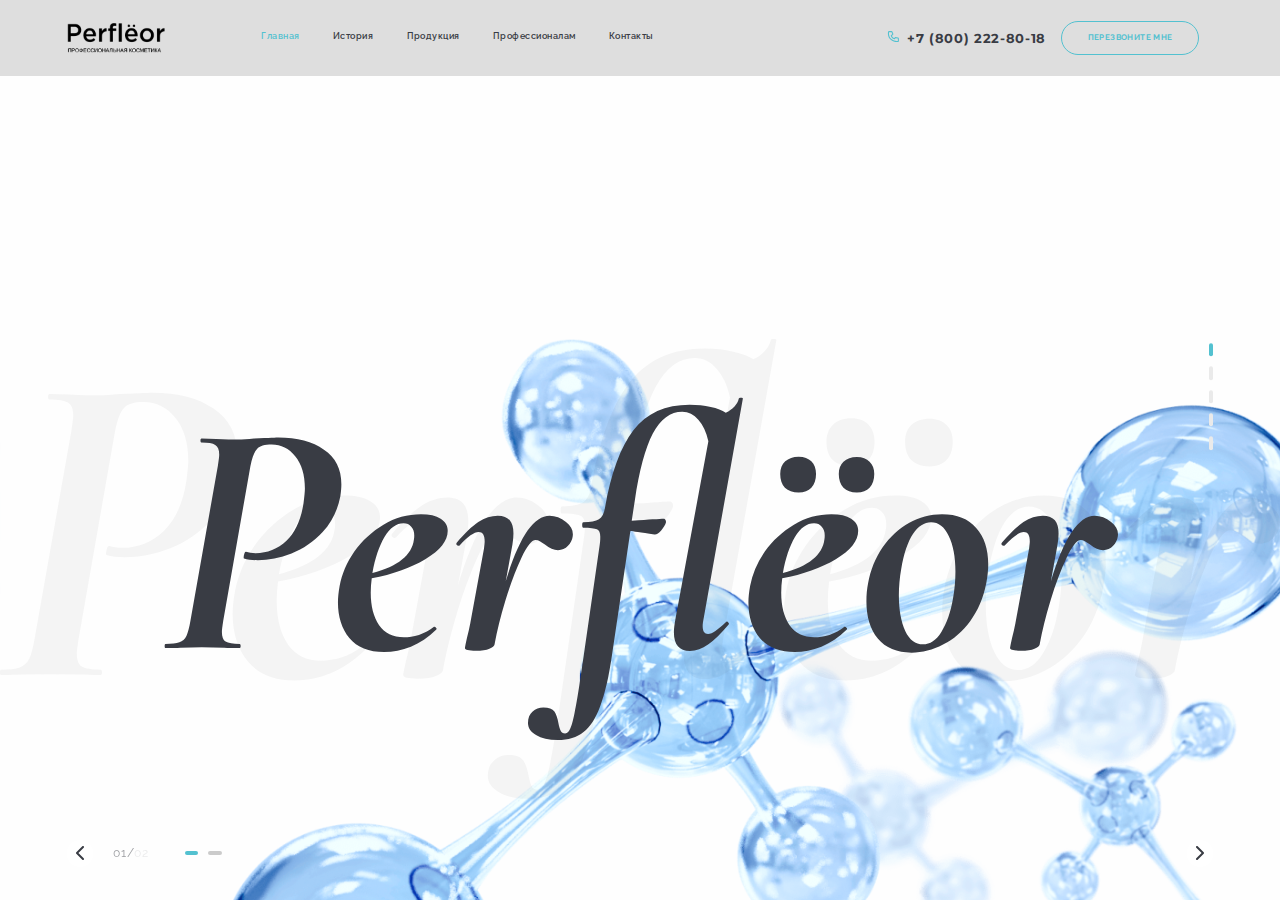
==== commit bd3674ca: "Add files via upload" ====
--- a/index.html
+++ b/index.html
@@ -6,7 +6,7 @@
     <meta http-equiv="X-UA-Compatible" content="IE=edge">
     <meta name="viewport" content="width=device-width, initial-scale=1.0">
     <title>Perflёr</title>
-    <link rel="stylesheet" href="./style/swiper-bundle.min.css">
+    <link rel="stylesheet" href="https://cdn.jsdelivr.net/npm/swiper@8/swiper-bundle.min.css">
     <link rel="stylesheet" href="style/style.css">
 </head>
 
@@ -404,6 +404,7 @@
                 </div>
             </div>
             <div class="swiper-slide fivth  anim-slie" data-hash="contacts">
+                <!-- <img src="./media/4slide/asdasd.png" alt="" class="check"> -->
                 <div class="container contacts__wraper">
                     <div class="contacts__left">
                         <h3 class="contacts__left__title">
@@ -556,7 +557,7 @@
             </div>
         </div>
     </div>
-    <script src="js/swiper-bundle.min.js"></script>
+    <script src="https://cdn.jsdelivr.net/npm/swiper@8/swiper-bundle.min.js"></script>
     <script src="js/app.js"></script>
 </body>
 
--- a/style/style.css
+++ b/style/style.css
@@ -38,9 +38,11 @@
 }
 
 header {
-  padding: 50rem 0;
+  padding: 32rem 0;
+  width: 100%;
   position: fixed;
   z-index: 9;
+  background: #DEDEDE;
 }
 
 .wraper-for-mob-menu {
@@ -326,12 +328,15 @@
   display: flex;
   margin-top: 190rem;
 }
+.second .container.mobsec {
+  display: none;
+}
 
 .second__bg {
   position: absolute;
   bottom: 0;
   left: 0;
-  height: 578rem;
+  height: 540rem;
   z-index: -1;
 }
 
@@ -360,7 +365,6 @@
   display: grid;
   grid-template-columns: 400rem 443rem;
   grid-gap: 40rem;
-  height: -webkit-fit-content;
   height: -moz-fit-content;
   height: fit-content;
   position: relative;
@@ -436,7 +440,6 @@
   font-family: "Raleway", sans-serif;
   font-size: 12rem;
   letter-spacing: 0.05em;
-  height: -webkit-fit-content;
   height: -moz-fit-content;
   height: fit-content;
   border-radius: 100rem;
@@ -645,7 +648,6 @@
 
 .fourth__left {
   margin-right: 345rem;
-  width: -webkit-fit-content;
   width: -moz-fit-content;
   width: fit-content;
   margin-top: 50rem;
@@ -823,8 +825,7 @@
 }
 
 .contacts__left {
-  margin-top: 50rem;
-  width: -webkit-fit-content;
+  margin-top: 67rem;
   width: -moz-fit-content;
   width: fit-content;
 }
@@ -841,29 +842,29 @@
 .contacts__left__adress {
   font-weight: 600;
   color: #393C44;
-  font-size: 16rem;
+  font-size: 20rem;
   margin-bottom: 5rem;
   line-height: 130.79%;
 }
 
 .contacts__left__adress-name {
   font-family: "Montserrat", sans-serif;
-  font-size: 16rem;
+  font-size: 20rem;
   color: #393C44;
   line-height: 153.4%;
-  margin-bottom: 25rem;
+  margin-bottom: 20rem;
 }
 
 .contacts__left__grid {
   display: grid;
-  grid-template-columns: 251rem 300rem;
-  -moz-column-gap: 40rem;
-       column-gap: 40rem;
+  grid-template-columns: 251rem 370rem;
+  -moz-column-gap: 153rem;
+       column-gap: 153rem;
   row-gap: 25rem;
 }
 
 .contacts__item__title {
-  font-size: 16rem;
+  font-size: 20rem;
   font-weight: 600;
   color: #393C44;
   line-height: 130.79%;
@@ -872,7 +873,7 @@
 
 .contacts__item__text {
   font-family: "Montserrat", sans-serif;
-  font-size: 16rem;
+  font-size: 20rem;
   color: #393C44;
   line-height: 153.4%;
 }
@@ -881,6 +882,8 @@
   position: absolute;
   z-index: 99;
   opacity: 0.2;
+  height: 100vh;
+  top: 0;
 }
 
 .contacts__right {
@@ -942,7 +945,7 @@
 
 .maps {
   width: 100vw;
-  height: 300rem;
+  height: 390rem;
   position: absolute;
   bottom: 0;
   left: 0;
@@ -963,6 +966,10 @@
   transform: translateY(-50%);
 }
 
+.first__second__bg {
+  height: 795rem;
+}
+
 @media (max-width: 1200px) {
   .desk, .mob {
     display: none;
@@ -975,6 +982,9 @@
   }
   .second .container.desk {
     display: none;
+  }
+  .second .container.mobsec {
+    display: flex;
   }
   html {
     font-size: 0.1470588235vw;
@@ -1146,6 +1156,9 @@
   .second .container {
     margin-top: 143rem;
   }
+  .second .container.mobsec {
+    display: flex;
+  }
   .second__left__text {
     order: 1;
     font-size: 36rem;
@@ -1314,7 +1327,6 @@
   .fourth__right {
     width: 100%;
     padding: 60rem 30rem;
-    height: -webkit-fit-content;
     height: -moz-fit-content;
     height: fit-content;
   }
@@ -1413,12 +1425,21 @@
   html {
     font-size: 0.2777777778vw;
   }
+  header {
+    width: 100%;
+    background: white;
+    padding-top: 15rem;
+    padding-bottom: 15rem;
+  }
   .container {
     width: 300rem;
     margin-left: 30rem;
   }
   .header__menu {
-    margin-bottom: 150rem;
+    margin-bottom: 75rem;
+  }
+  .header__contacts {
+    bottom: 0;
   }
   .mob-menu {
     display: flex;
@@ -1431,7 +1452,7 @@
     bottom: auto;
   }
   .second__wraer {
-    margin-top: 122rem;
+    margin-top: 75rem;
   }
   .second__wraper__imgs {
     position: relative;
@@ -1457,16 +1478,16 @@
     left: 0;
   }
   .tovar {
-    height: 270rem;
+    height: 243rem;
     margin: 0;
   }
   .second .container {
-    margin-top: 101rem;
+    margin-top: 86rem;
   }
   .second__left__text {
     font-size: 25rem;
     width: 100%;
-    margin-bottom: 40rem;
+    margin-bottom: 5rem;
   }
   .second__left__text .italic {
     font-size: 35rem;
@@ -1476,10 +1497,10 @@
     padding-right: 30rem;
     overflow-x: scroll;
     grid-template-columns: repeat(2, 276rem);
-    row-gap: 30rem;
-    -moz-column-gap: 23rem;
-         column-gap: 23rem;
-    margin-bottom: 37rem;
+    row-gap: 5rem;
+    -moz-column-gap: 5rem;
+         column-gap: 5rem;
+    margin-bottom: 15rem;
   }
   .second__right__item {
     padding: 25rem;
@@ -1499,14 +1520,15 @@
     width: 300rem;
   }
   .third__item__top {
-    height: 300rem;
-    margin-bottom: 30rem;
+    height: 248rem;
+    margin-bottom: 0;
     display: flex;
     align-items: center;
+    aspect-ratio: auto;
     justify-content: center;
   }
   .third__top__img {
-    height: 255rem;
+    height: 190rem;
   }
   .third__item__bottom {
     padding: 0;
@@ -1519,10 +1541,10 @@
     font-size: 17rem;
     line-height: 130.79%;
     letter-spacing: 0em;
-    margin-bottom: 25px;
+    margin-bottom: 20px;
   }
   .tovars-slider {
-    height: 547rem;
+    height: 465rem;
   }
   .third__bottom__button {
     width: 100%;
@@ -1532,6 +1554,7 @@
     width: 250rem;
     height: 70rem;
     margin-right: 0;
+    margin-bottom: 15rem;
   }
   .third__bottom__button .button__arrow {
     margin: 0;
@@ -1577,23 +1600,27 @@
     height: 227rem;
     width: auto;
   }
+  .right-swipe__spec, .right-swipe__komp {
+    padding-bottom: 15rem;
+  }
   .fourth__right {
     margin-left: -20rem;
     width: calc(100% + 40rem);
-    padding: 30rem 20rem;
+    padding: 12rem 20rem;
   }
   .fourth__right__title {
     font-size: 18rem;
     width: 300rem;
-    margin-bottom: 10rem;
+    margin-bottom: 4rem;
+    letter-spacing: 0em;
   }
   .fourth__right__text {
     font-size: 12rem;
-    margin-bottom: 23rem;
+    margin-bottom: 10rem;
     width: 283rem;
   }
   .right-swipe {
-    margin-bottom: 17rem;
+    margin-bottom: 15rem;
   }
   .right-swipe__spec, .right-swipe__komp {
     width: 150rem;
@@ -1601,16 +1628,19 @@
   }
   .form-spec {
     grid-template-columns: 1fr;
-    row-gap: 10rem;
-    height: 400rem;
+    row-gap: 5rem;
+    height: -moz-fit-content;
+    height: fit-content;
   }
   .sorm-spec__input {
-    padding: 10rem 25rem;
+    padding: 7rem 20rem;
     font-size: 14rem;
+    height: 31rem;
   }
   .sorm-spec__button {
     height: 50rem;
     font-size: 14rem;
+    margin-top: 15rem;
   }
   .contacts__wraper {
     margin-top: 90rem;
@@ -1629,7 +1659,7 @@
   .contacts__left__adress-name {
     width: 100%;
     font-size: 16rem;
-    margin-bottom: 40rem;
+    margin-bottom: 13rem;
   }
   .contacts__left {
     width: 100%;
@@ -1642,26 +1672,26 @@
     font-size: 16rem;
   }
   .contacts__left__grid {
-    row-gap: 40rem;
+    row-gap: 20rem;
   }
   .contacts__right {
-    padding: 34rem 30rem;
+    padding: 12rem 30rem;
   }
   .contacts__right__title {
     font-size: 20rem;
-    margin-bottom: 8rem;
+    margin-bottom: 2rem;
     width: 100%;
     margin-left: 0;
   }
   .contacts__right__desc {
     font-size: 12rem;
     width: 100%;
-    margin-bottom: 10rem;
+    margin-bottom: 4rem;
     margin-left: 0;
   }
   .form-quest {
     grid-template-columns: 1fr;
-    row-gap: 10rem;
+    row-gap: 5rem;
   }
   .quest__text-area {
     grid-row: span 1;
@@ -1676,27 +1706,34 @@
     height: 100vh;
   }
   .closePopups__wraper {
-    padding: 20rem 20rem 0 0;
+    padding: 40rem 20rem 0 0;
+    position: absolute;
+    width: 100%;
   }
   .popup__podrobnee__left {
     flex-direction: column;
     margin-right: 0;
-    margin-bottom: 12rem;
+    margin-bottom: 8rem;
     padding: 0 30rem;
+    margin-top: 40rem;
   }
   .popup__left__img {
     height: 114rem;
     width: 90rem;
     margin: 0;
-    margin-bottom: 18rem;
+    margin-bottom: 9rem;
   }
   .popup__right__title {
     width: 300rem;
     font-size: 18rem;
+    line-height: 113.29%;
   }
   .popup__podrobnee__right {
     padding: 0 30rem;
-    margin-bottom: 17rem;
+    margin-bottom: 8rem;
+  }
+  .popup__right__info {
+    line-height: 120.4%;
   }
   .popup__right__info:last-child {
     margin-bottom: 0;
@@ -1715,7 +1752,7 @@
   .popup__right__btm {
     font-size: 12rem;
     width: 300rem;
-    margin-bottom: 17rem;
+    margin-bottom: 8rem;
     order: 1;
   }
   .popup__right__button {
@@ -1725,4 +1762,7 @@
     width: 300rem;
     margin-left: -25rem;
   }
+  .maps {
+    height: 187rem;
+  }
 }/*# sourceMappingURL=style.css.map */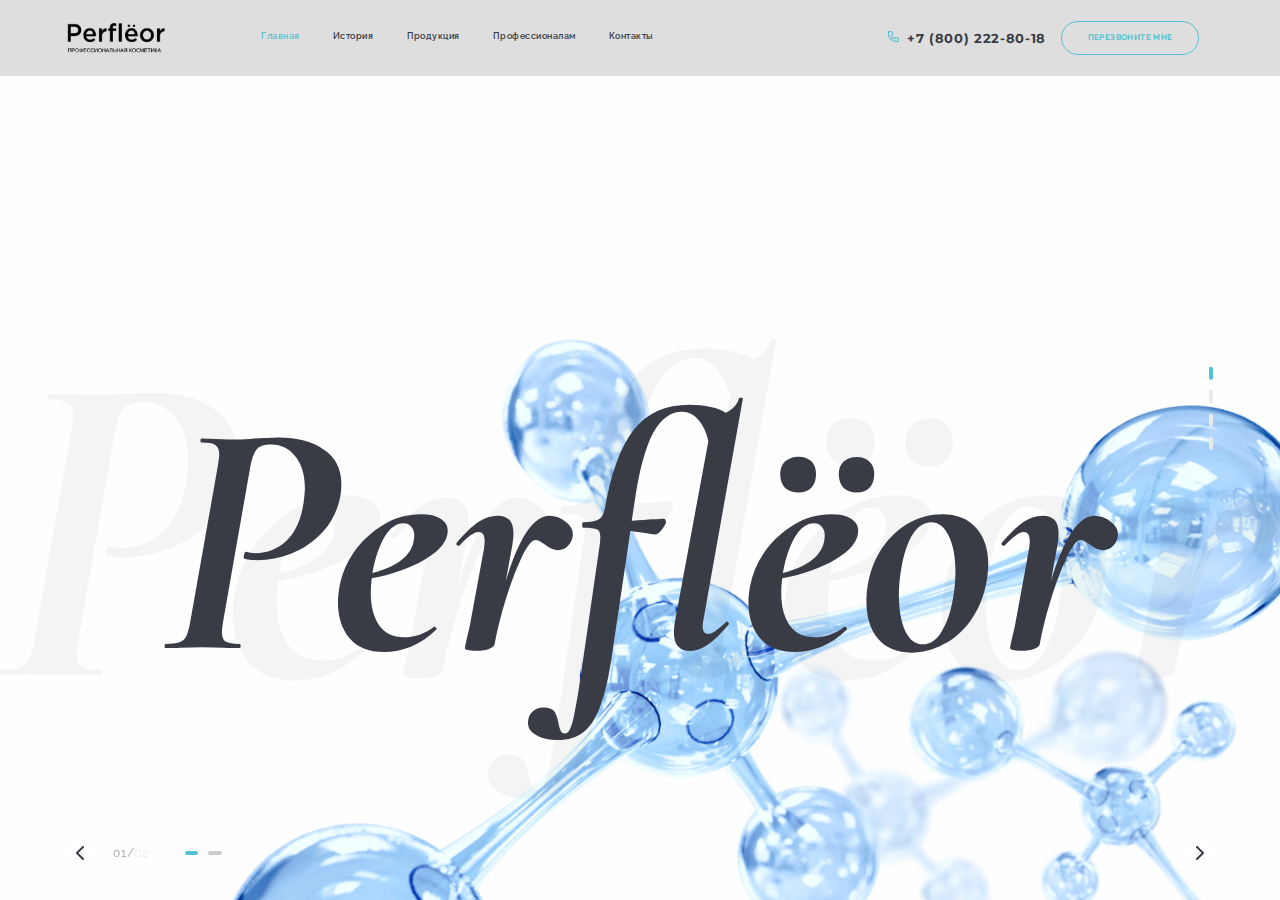
==== commit b233fd06: "Add files via upload" ====
--- a/index.html
+++ b/index.html
@@ -98,15 +98,18 @@
                 </div>
             </div>
             <div class="swiper-slide second anim-slie" data-hash="history">
-                <div class="container desk anim-item">
+                <div class="container cent desk anim-item">
                     <div class="second__left">
                         <p class="second__left__text ">
                             <span class="italic">Профессиональная</span> <br class="lap mob">
                             косметика для волос
                             <span class="blue">PERFLЁOR</span>
                         </p>
-                        <button class="second__left__button blue__button"> ПОДРОБНЕЕ <div class="button__arrow"><img
-                                    src="./media/buttonArrow.svg" alt=""></div></button>
+                        <a href="./history.html" class="blue__button">ПОДРОБНЕЕ
+                                <div class="button__arrow">
+                                    <img src="./media/buttonArrow.svg" alt="">
+                                </div>
+                        </a>
                     </div>
                     <div class="second__right">
                         <div class="second__right__item">
@@ -138,7 +141,8 @@
                         <span class="blue">PERFLЁOR</span>
                     </p>
                     <button class="second__left__button blue__button"> ПОДРОБНЕЕ <div class="button__arrow"><img
-                                src="./media/buttonArrow.svg" alt=""></div></button>
+                                src="./media/buttonArrow.svg" alt=""></div>
+                    </button>
                     <div class="second__right">
                         <div class="second__right__item">
                             <img src="./media/2slide/1.svg" alt="" class="second__item__img">
@@ -165,14 +169,12 @@
                 <img src="./media/bg2.png" alt="" class="second__bg desk anim-item">
                 <img src="./media/2slide/mobbg.png" alt="" class="second__bg lap mob anim-item">
             </div>
-            <div class="swiper-slide third anim-slie" data-hash="products">
+            <!-- <div class="swiper-slide third anim-slie" data-hash="products">
                 <div class="container">
                     <div class="third__wraper anim-item">
 
                         <div class="swiper tovars-slider">
-                            <!-- Additional required wrapper -->
                             <div class="swiper-wrapper">
-                                <!-- Slides -->
                                 <div class="swiper-slide tovar__slide">
                                     <div class="third__wraper__item">
                                         <div class="third__item__top">
@@ -268,7 +270,7 @@
                     </div>
                 </div>
                 <img src="./media/3slide/bg3.png" alt="" class="third__bg">
-            </div>
+            </div> -->
             <div class="swiper-slide fourth anim-slie" data-hash="professions">
                 <div class="container fourth__wraper">
                     <div class="fourth__left anim-item">
--- a/style/style.css
+++ b/style/style.css
@@ -1,5 +1,6 @@
 @import url("https://fonts.googleapis.com/css2?family=Cormorant:ital,wght@1,700&family=Montserrat:wght@400;600&family=Raleway:wght@400;600;700&display=swap");
-.lap, .mob {
+.lap,
+.mob {
   display: none;
 }
 
@@ -28,7 +29,8 @@
   font-size: 0.0520833333vw;
 }
 
-.sliderOp, .first__slider {
+.sliderOp,
+.first__slider {
   height: 100vh;
 }
 
@@ -43,6 +45,7 @@
   position: fixed;
   z-index: 9;
   background: #DEDEDE;
+  top: 0;
 }
 
 .wraper-for-mob-menu {
@@ -142,7 +145,8 @@
   justify-content: space-between;
 }
 
-.prewB, .nextB {
+.prewB,
+.nextB {
   height: 40rem;
   aspect-ratio: 1/1;
   background: white;
@@ -261,10 +265,11 @@
 .wraper__star img {
   position: absolute;
   top: 0;
+  width: 162rem;
 }
 .wraper__star p {
   font-size: 20rem;
-  margin-top: 38%;
+  margin-top: 54rem;
   text-align: center;
   color: white;
   font-family: "Raleway", sans-serif;
@@ -326,7 +331,8 @@
 
 .second .container {
   display: flex;
-  margin-top: 190rem;
+  margin-top: calc((100vh - 473rem) / 2);
+  justify-content: space-between;
 }
 .second .container.mobsec {
   display: none;
@@ -359,6 +365,8 @@
 }
 .second__left .blue__button {
   margin-top: 50rem;
+  width: -moz-fit-content;
+  width: fit-content;
 }
 
 .second__right {
@@ -715,7 +723,8 @@
   justify-content: space-between;
 }
 
-.slide-rev-prew, .slide-rev-next {
+.slide-rev-prew,
+.slide-rev-next {
   background: #F8F8F8;
   margin: 0;
 }
@@ -761,7 +770,8 @@
   margin-bottom: 28rem;
 }
 
-.right-swipe__spec, .right-swipe__komp {
+.right-swipe__spec,
+.right-swipe__komp {
   font-size: 16rem;
   font-weight: 600;
   padding-bottom: 9rem;
@@ -772,7 +782,8 @@
   opacity: 0.5;
   transition: all 0.4s ease;
 }
-.right-swipe__spec.active, .right-swipe__komp.active {
+.right-swipe__spec.active,
+.right-swipe__komp.active {
   opacity: 1;
 }
 
@@ -970,8 +981,326 @@
   height: 795rem;
 }
 
+.abshref {
+  z-index: 99;
+}
+
+.hitory-text {
+  margin-top: 193rem;
+  display: flex;
+  align-items: flex-end;
+  margin-bottom: 55rem;
+}
+
+.blue-text {
+  color: #53C1D0;
+}
+
+.history-text__heading {
+  font-weight: 600;
+  font-size: 46rem;
+  line-height: 126.79%;
+  color: #393C44;
+  width: 485rem;
+  margin-right: 60rem;
+}
+
+.history-text__description {
+  font-weight: 400;
+  font-size: 18rem;
+  line-height: 188.4%;
+  letter-spacing: 0.05em;
+  color: rgba(57, 60, 68, 0.75);
+  width: 1061rem;
+  height: -moz-fit-content;
+  height: fit-content;
+}
+
+.scroll-history {
+  height: 580rem;
+}
+
+.sections-wraper {
+  display: flex;
+}
+
+.histoy-section {
+  height: 432rem;
+  background: #F9F9F9;
+  border-radius: 4px;
+  padding-top: 50rem;
+  display: flex;
+  padding-left: 54rem;
+  padding-right: 70rem;
+  margin-right: 40rem;
+  position: relative;
+}
+.histoy-section::after {
+  content: url(./../media/historyPage/btmarrow.svg);
+  position: absolute;
+  height: 47rem;
+  bottom: -47rem;
+  left: 238rem;
+}
+
+.history-scroll-section__heading {
+  font-weight: 600;
+  font-size: 24rem;
+  line-height: 29rem;
+  letter-spacing: 0.05em;
+  color: #46C7FF;
+  margin-bottom: 35rem;
+}
+
+.history-slide {
+  width: -moz-fit-content !important;
+  width: fit-content !important;
+  position: relative;
+}
+.history-slide::after {
+  content: "";
+  display: block;
+  border-radius: 50%;
+  width: 22rem;
+  height: 22rem;
+  background: #EAE8F0;
+  position: absolute;
+  bottom: 58rem;
+  transition: all 0.4s ease;
+  left: 256rem;
+}
+.history-slide.active::after {
+  content: "";
+  display: block;
+  border-radius: 50%;
+  width: 22rem;
+  height: 22rem;
+  background: #46C7FF;
+  border: 8rem solid #A2E3FE;
+  position: absolute;
+  bottom: 50rem;
+  left: 249rem;
+}
+.history-slide.active .yesars {
+  color: #46C7FF;
+}
+
+.history-slider {
+  cursor: grab;
+  height: 580rem;
+  overflow: visible;
+}
+.history-slider.mousedown {
+  cursor: grabbing;
+}
+
+.dash {
+  width: 100%;
+  height: 1rem;
+  background-image: linear-gradient(to right, rgb(218, 218, 218) 33%, rgba(255, 255, 255, 0) 0%);
+  background-position: bottom;
+  background-size: 60px 50px;
+  background-repeat: repeat-x;
+  margin-top: 78rem;
+}
+
+.history-scroll-section__text {
+  font-weight: 400;
+  font-size: 18rem;
+  line-height: 153.4%;
+  letter-spacing: 0.05em;
+  color: #393C44;
+  margin-bottom: 30rem;
+}
+
+.bold-text {
+  font-weight: 600;
+}
+
+.yesars {
+  font-weight: 600;
+  font-size: 24px;
+  line-height: 29px;
+  letter-spacing: 0.05em;
+  color: #EAE8F0;
+  margin-top: 30rem;
+  transition: all 0.4s ease;
+  margin-left: 234rem;
+}
+
+.a1982 .histoy-section__left {
+  width: 463rem;
+  margin-right: 64rem;
+}
+.a1982 .name-text {
+  width: 691rem;
+}
+
+.a1982-list {
+  display: grid;
+  grid-template-columns: 358rem 317rem;
+  -moz-column-gap: 40rem;
+       column-gap: 40rem;
+}
+
+.history-list-item {
+  height: -moz-fit-content;
+  height: fit-content;
+  display: flex;
+}
+.history-list-item::before {
+  content: url(./../media/historyPage/Check.svg);
+  height: 24rem;
+  margin-right: 15rem;
+}
+.history-list-item:nth-child(n+2) {
+  margin-bottom: 0;
+}
+
+.lineHistory {
+  position: absolute;
+  width: 255rem;
+  height: 2rem;
+  background: #46C7FF;
+  left: 100rem;
+  z-index: 99;
+  top: 874rem;
+}
+
+.a1991-desc {
+  width: 332rem;
+  margin-right: 28rem;
+}
+
+.a1991-right__heading {
+  margin-top: 65rem;
+  width: 570rem;
+}
+
+.a1991-right__btm {
+  display: flex;
+}
+
+.a1991-flex-left {
+  width: 444rem;
+  margin-right: 28rem;
+}
+
+.a1991-flex-right {
+  width: 657rem;
+}
+
+.a1997-desc {
+  width: 332rem;
+}
+
+.a1997 .history-section__left {
+  margin-right: 28rem;
+  width: 332rem;
+}
+
+.a1997 {
+  padding-right: 421rem;
+}
+.a1997 .name-text {
+  width: 500rem;
+}
+.a1997 .history-list-item {
+  margin-bottom: 1em;
+  width: 668rem;
+}
+
+.a1999-desc {
+  width: 441rem;
+}
+
+.a1999s-desc {
+  width: 549rem;
+}
+
+.a2003-desc {
+  width: 591rem;
+}
+
+.a2011-desc {
+  width: 591rem;
+  margin-bottom: 10rem;
+}
+
+.super-bold-text {
+  font-weight: 600;
+  font-size: 96rem;
+  line-height: 126.79%;
+}
+.super-bold-text .bold-text {
+  font-size: 18rem;
+  font-weight: 700;
+}
+
+.a2012-desc {
+  width: 493rem;
+}
+
+.a2012-list {
+  display: grid;
+  grid-template-columns: 172rem 165rem;
+  -moz-column-gap: 49rem;
+       column-gap: 49rem;
+}
+.a2012-list .history-scroll-section__text {
+  margin-bottom: 18rem;
+}
+
+.a2012s-desc {
+  width: 493rem;
+}
+
+.a2015-f-l {
+  width: 589rem;
+  margin-bottom: 20rem;
+}
+
+.a2015-f-t {
+  width: 907rem;
+}
+
+.a2015 .history-section__left {
+  margin-right: 70rem;
+}
+
+.a2015-s-l {
+  width: 490rem;
+  margin-top: 65rem;
+  margin-bottom: 23rem;
+}
+
+.nomar {
+  margin-bottom: 0;
+}
+
+.a2015-s-t {
+  width: 907rem;
+}
+
+.a2017 .history-list-item {
+  margin-bottom: 10rem;
+}
+
+.a2017-list-item {
+  width: 589rem;
+}
+
+.a2018-desc {
+  width: 589rem;
+}
+
+.a2018 {
+  margin-right: 1010rem;
+}
+
 @media (max-width: 1200px) {
-  .desk, .mob {
+  .desk,
+  .mob {
     display: none;
   }
   .lap {
@@ -996,11 +1325,12 @@
   header {
     padding: 0;
     padding-top: 25rem;
+    padding-bottom: 25rem;
   }
   .wraper-for-mob-menu {
     flex-direction: column;
     align-items: flex-start;
-    padding: 25rem 30rem;
+    padding: 25rem 50rem 25rem 30rem;
     background: white;
     position: absolute;
     right: -30rem;
@@ -1414,9 +1744,44 @@
     text-align: left;
     margin-left: 20rem;
   }
+  .hitory-text {
+    flex-direction: column;
+    align-items: flex-start;
+    margin-top: 128rem;
+    margin-bottom: 25rem;
+  }
+  .history-text__heading {
+    width: auto;
+    font-size: 36rem;
+    line-height: 126.79%;
+    margin-bottom: 25rem;
+  }
+  .history-text__description {
+    font-size: 16rem;
+    line-height: 188.4%;
+    width: 620rem;
+    margin-bottom: 0rem;
+  }
+  .lineHistory {
+    top: 827rem;
+    left: 40rem;
+  }
+  .dash {
+    margin-top: 50rem;
+  }
+  .history-slide.active::after {
+    bottom: 75rem;
+  }
+  .history-slide::after {
+    bottom: 86rem;
+  }
+  .a2018 {
+    margin-right: 0;
+  }
 }
 @media (max-width: 620px) {
-  .desk, .lap {
+  .desk,
+  .lap {
     display: none;
   }
   .mob {
@@ -1600,7 +1965,8 @@
     height: 227rem;
     width: auto;
   }
-  .right-swipe__spec, .right-swipe__komp {
+  .right-swipe__spec,
+  .right-swipe__komp {
     padding-bottom: 15rem;
   }
   .fourth__right {
@@ -1622,7 +1988,8 @@
   .right-swipe {
     margin-bottom: 15rem;
   }
-  .right-swipe__spec, .right-swipe__komp {
+  .right-swipe__spec,
+  .right-swipe__komp {
     width: 150rem;
     font-size: 12rem;
   }
@@ -1765,4 +2132,51 @@
   .maps {
     height: 187rem;
   }
+  .history-text__heading {
+    font-size: 25rem;
+    margin-bottom: 0;
+  }
+  .hitory-text {
+    flex-direction: row;
+    align-items: center;
+    margin-top: 89rem;
+  }
+  .history-text__description {
+    position: absolute;
+    width: 300rem;
+    height: 0;
+    overflow: hidden;
+    opacity: 0;
+    transition: all 0.4s ease;
+    font-weight: 400;
+    font-size: 14px;
+    line-height: 123.4%;
+    letter-spacing: 0.05em;
+    background: white;
+    padding: 17rem;
+    z-index: -1;
+    top: 190rem;
+  }
+  .history-text__description.active {
+    height: 203rem;
+    opacity: 1;
+    z-index: 99;
+  }
+  .moreinfo {
+    width: 20rem;
+    height: 20rem;
+  }
+  .history-scroll-section__text {
+    font-size: 16rem;
+  }
+  .histoy-section {
+    height: 354rem;
+    padding: 50rem;
+  }
+  .history-slide.active::after {
+    bottom: 157rem;
+  }
+  .history-slide::after {
+    bottom: 164rem;
+  }
 }/*# sourceMappingURL=style.css.map */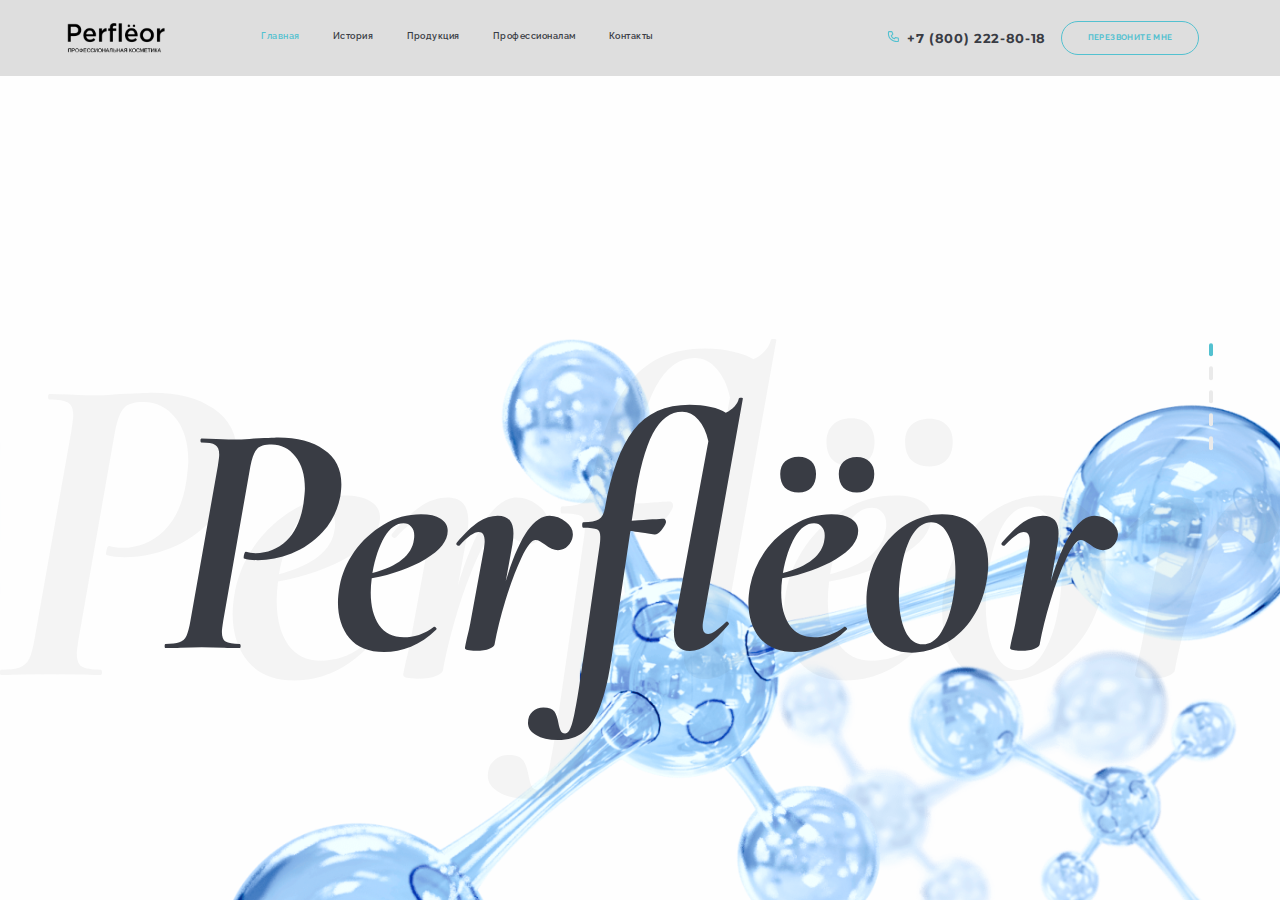
==== commit 6208a9df: "Add files via upload" ====
--- a/index.html
+++ b/index.html
@@ -54,34 +54,9 @@
                             <img src="./media/bglap1.png" alt="" class="first__background lap ">
                             <img src="./media/1slide/bgmob.png" alt="" class="first__background  mob">
                         </div>
-                        <div class="swiper-slide first__slider__second">
-                            <div class="container">
-                                <div class="second__wraer">
-                                    <div class="second__wraper__imgs">
-                                        <img src="./media/product.png" alt="" class="tovar">
-                                        <div class="wraper__star desk lap">
-                                            <img src="./media/star.svg" alt="" class="wraper__star__star">
-                                            <p>ХИТ ПРОДАЖ</p>
-                                        </div>
-                                    </div>
-                                    <div class="second__wraper__text">
-                                        <p>Кислородная эмульсия
-                                            <span class="italic">
-                                                против выпадения
-                                            </span> <br>
-                                            и для роста волос, <br class="lap mob"> бровей, ресниц <span class="blue">
-                                                №5</span>
-                                        </p>
-                                        <button class="blue__button">ПРИОБРЕСТИ <div class="button__arrow"><img
-                                                    src="./media/buttonArrow.svg" alt=""></div></button>
-                                    </div>
-                                </div>
-                            </div>
-                            <img src="./media/bg1_2.svg" alt="" class="first__second__bg">
-                        </div>
-                    </div>
-                </div>
-                <div class="first__slider__buttons container anim-item">
+                    </div>
+                </div>
+                <!-- <div class="first__slider__buttons container anim-item">
                     <div class="left__content">
                         <div class="prewB"><img src="./media/prewB.svg" alt=""></div>
                         <div class="left__content__num">
@@ -95,7 +70,7 @@
                         </div>
                     </div>
                     <div class="nextB"><img src="./media/nextB.svg" alt=""></div>
-                </div>
+                </div> -->
             </div>
             <div class="swiper-slide second anim-slie" data-hash="history">
                 <div class="container cent desk anim-item">
@@ -103,7 +78,7 @@
                         <p class="second__left__text ">
                             <span class="italic">Профессиональная</span> <br class="lap mob">
                             косметика для волос
-                            <span class="blue">PERFLЁOR</span>
+                            <span class="blue"><img src="./media/textlogo.svg" alt="" class="blueLogo"></span>
                         </p>
                         <a href="./history.html" class="blue__button">ПОДРОБНЕЕ
                                 <div class="button__arrow">
@@ -138,11 +113,14 @@
                     <p class="second__left__text">
                         <span class="italic">Профессиональная</span> <br class="lap mob">
                         косметика для волос
-                        <span class="blue">PERFLЁOR</span>
+                        <span class="blue"><img src="./media/textlogo.svg" alt="" class="blueLogo"></span>
                     </p>
-                    <button class="second__left__button blue__button"> ПОДРОБНЕЕ <div class="button__arrow"><img
-                                src="./media/buttonArrow.svg" alt=""></div>
-                    </button>
+                    
+                    <a href="./history.html" class="blue__button second__left__button ">ПОДРОБНЕЕ
+                        <div class="button__arrow">
+                            <img src="./media/buttonArrow.svg" alt="">
+                        </div>
+                </a>
                     <div class="second__right">
                         <div class="second__right__item">
                             <img src="./media/2slide/1.svg" alt="" class="second__item__img">
@@ -168,6 +146,31 @@
                 </div>
                 <img src="./media/bg2.png" alt="" class="second__bg desk anim-item">
                 <img src="./media/2slide/mobbg.png" alt="" class="second__bg lap mob anim-item">
+            </div>
+            <div class="swiper-slide first__slider__second">
+                <div class="container">
+                    <div class="second__wraer">
+                        <div class="second__wraper__imgs">
+                            <img src="./media/product.png" alt="" class="tovar">
+                            <div class="wraper__star desk lap">
+                                <img src="./media/star.svg" alt="" class="wraper__star__star">
+                                <p>ХИТ ПРОДАЖ</p>
+                            </div>
+                        </div>
+                        <div class="second__wraper__text">
+                            <p>Кислородная эмульсия
+                                <span class="italic">
+                                    против выпадения
+                                </span> <br>
+                                и для роста волос, <br class="lap mob"> бровей, ресниц <span class="blue">
+                                    №5</span>
+                            </p>
+                            <button class="blue__button">ПРИОБРЕСТИ <div class="button__arrow"><img
+                                        src="./media/buttonArrow.svg" alt=""></div></button>
+                        </div>
+                    </div>
+                </div>
+                <img src="./media/bg1_2.svg" alt="" class="first__second__bg">
             </div>
             <!-- <div class="swiper-slide third anim-slie" data-hash="products">
                 <div class="container">
--- a/style/style.css
+++ b/style/style.css
@@ -21,11 +21,15 @@
 }
 
 body {
-  height: 100vh;
+  max-height: 100vh;
   overflow: hidden;
+  max-width: 100vw;
 }
 
 html {
+  max-height: 100vh;
+  overflow: hidden;
+  max-width: 100vw;
   font-size: 0.0520833333vw;
 }
 
@@ -99,6 +103,10 @@
 .header__contacts {
   display: flex;
   align-items: center;
+}
+
+.blueLogo {
+  height: 68rem;
 }
 
 .header__contacts__phone {
@@ -1777,6 +1785,9 @@
   }
   .a2018 {
     margin-right: 0;
+  }
+  .blueLogo {
+    height: 45rem;
   }
 }
 @media (max-width: 620px) {
@@ -2179,4 +2190,14 @@
   .history-slide::after {
     bottom: 164rem;
   }
+  .lineHistory {
+    top: 581rem;
+    left: 30rem;
+  }
+  .a1991-right__heading {
+    margin-top: 40rem;
+  }
+  .blueLogo {
+    height: 45rem;
+  }
 }/*# sourceMappingURL=style.css.map */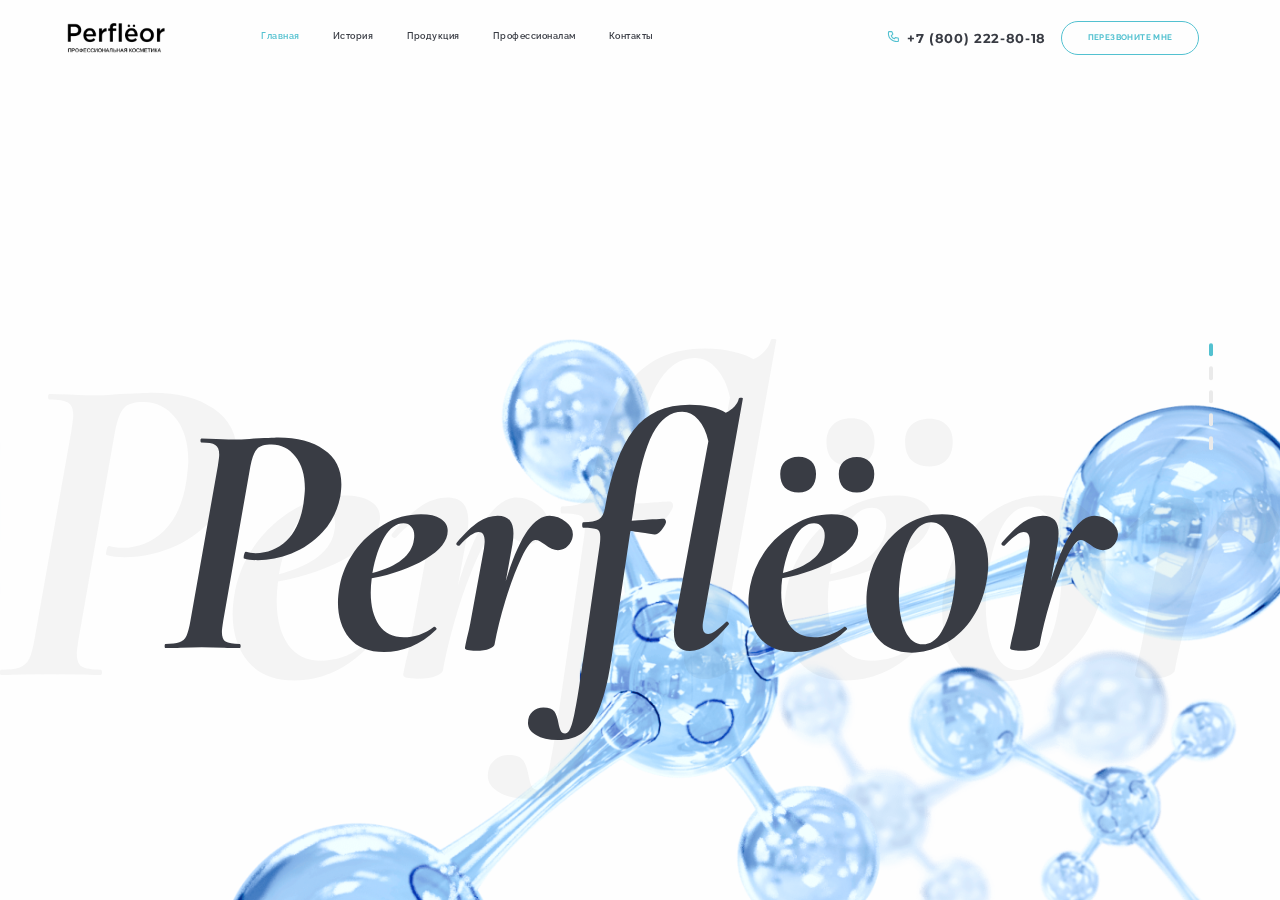
==== commit eafde728: "Add files via upload" ====
--- a/index.html
+++ b/index.html
@@ -93,19 +93,19 @@
                             <p class="second__item__text">Вложено в разработку уникальных формул продукции</p>
                         </div>
                         <div class="second__right__item">
-                            <img src="./media/2slide/1.svg" alt="" class="second__item__img">
-                            <h3 class="second__item__title"><span class="blue">137 000 000</span> руб.</h3>
-                            <p class="second__item__text">Вложено в разработку уникальных формул продукции</p>
-                        </div>
-                        <div class="second__right__item">
-                            <img src="./media/2slide/1.svg" alt="" class="second__item__img">
-                            <h3 class="second__item__title"><span class="blue">137 000 000</span> руб.</h3>
-                            <p class="second__item__text">Вложено в разработку уникальных формул продукции</p>
-                        </div>
-                        <div class="second__right__item">
-                            <img src="./media/2slide/1.svg" alt="" class="second__item__img">
-                            <h3 class="second__item__title"><span class="blue">137 000 000</span> руб.</h3>
-                            <p class="second__item__text">Вложено в разработку уникальных формул продукции</p>
+                            <img src="./media/2slide/2.svg" alt="" class="second__item__img">
+                            <h3 class="second__item__title">12 самых распространенных</h3>
+                            <p class="second__item__text">проблем волос и кожи головы, бровей и ресниц решает наша продукция</p>
+                        </div>
+                        <div class="second__right__item">
+                            <img src="./media/2slide/3.svg" alt="" class="second__item__img">
+                            <h3 class="second__item__title">100% безопасно</h3>
+                            <p class="second__item__text">Без боли, привыкания и эффекта отмены</p>
+                        </div>
+                        <div class="second__right__item">
+                            <img src="./media/2slide/4.svg" alt="" class="second__item__img">
+                            <h3 class="second__item__title">89% наших клиентов</h3>
+                            <p class="second__item__text">Рекомендует нас родным и близким</p>
                         </div>
                     </div>
                 </div>
@@ -147,12 +147,11 @@
                 <img src="./media/bg2.png" alt="" class="second__bg desk anim-item">
                 <img src="./media/2slide/mobbg.png" alt="" class="second__bg lap mob anim-item">
             </div>
-            <div class="swiper-slide first__slider__second">
+            <div class="swiper-slide first__slider__second"  data-hash="products">
                 <div class="container">
                     <div class="second__wraer">
                         <div class="second__wraper__imgs">
-                            <img src="./media/product.png" alt="" class="tovar">
-                            <div class="wraper__star desk lap">
+                            <div class="wraper__star">
                                 <img src="./media/star.svg" alt="" class="wraper__star__star">
                                 <p>ХИТ ПРОДАЖ</p>
                             </div>
@@ -162,15 +161,19 @@
                                 <span class="italic">
                                     против выпадения
                                 </span> <br>
-                                и для роста волос, <br class="lap mob"> бровей, ресниц <span class="blue">
+                                и для
+                                <span class="italic"> роста </span> волос, <br class="lap mob"> бровей, ресниц <span class="blue">
                                     №5</span>
                             </p>
-                            <button class="blue__button">ПРИОБРЕСТИ <div class="button__arrow"><img
+                            <button class="blue__button popup-open-btn"
+                            data-popup="#kislorodnaya_imylsia">ПРИОБРЕСТИ <div class="button__arrow"><img
                                         src="./media/buttonArrow.svg" alt=""></div></button>
                         </div>
                     </div>
                 </div>
-                <img src="./media/bg1_2.svg" alt="" class="first__second__bg">
+                <img src="./media/1slide/bg2.png" alt="" class="desk first__second__bg">
+                <img src="./media/1slide/lapbg2.png" alt="" class="lap tovar first__second__bg">
+                <img src="./media/1slide/mobbg2.png" alt="" class="mob tovar first__second__bg">
             </div>
             <!-- <div class="swiper-slide third anim-slie" data-hash="products">
                 <div class="container">
--- a/style/style.css
+++ b/style/style.css
@@ -48,7 +48,6 @@
   width: 100%;
   position: fixed;
   z-index: 9;
-  background: #DEDEDE;
   top: 0;
 }
 
@@ -156,7 +155,7 @@
 .prewB,
 .nextB {
   height: 40rem;
-  aspect-ratio: 1/1;
+  width: 40rem;
   background: white;
   display: flex;
   justify-content: center;
@@ -239,9 +238,15 @@
   background: #53C1D0;
 }
 
+.tovar {
+  height: 570rem;
+  margin-right: 58rem;
+}
+
 .first__second__bg {
   position: absolute;
-  top: 155rem;
+  top: 119rem;
+  height: 960.5rem;
 }
 
 .second__wraer {
@@ -250,16 +255,11 @@
   display: flex;
   align-items: center;
   padding-top: 200rem;
-  padding-left: 170rem;
 }
 
 .second__wraper__imgs {
   display: flex;
-}
-
-.tovar {
-  height: 570rem;
-  margin-right: 58rem;
+  margin-right: 720rem;
 }
 
 .wraper__star {
@@ -313,11 +313,12 @@
   position: relative;
   align-items: center;
   height: 70rem;
+  cursor: pointer;
 }
 
 .button__arrow {
-  height: 100%;
-  aspect-ratio: 1/1;
+  height: 70rem;
+  width: 70rem;
   background: #70D4FF;
   display: flex;
   align-items: center;
@@ -983,10 +984,6 @@
 }
 .anim-slie.swiper-slide-next .anim-item {
   transform: translateY(-50%);
-}
-
-.first__second__bg {
-  height: 795rem;
 }
 
 .abshref {
@@ -1448,9 +1445,9 @@
   .second__wraper__imgs {
     order: 2;
     position: absolute;
-    top: 251rem;
+    top: 202rem;
     z-index: 1;
-    left: 122rem;
+    left: 18rem;
   }
   .second__wraper__text {
     margin-top: 0;
@@ -1788,6 +1785,12 @@
   }
   .blueLogo {
     height: 45rem;
+  }
+  .first__second__bg {
+    top: auto;
+    bottom: 0;
+    height: auto;
+    width: 100vw;
   }
 }
 @media (max-width: 620px) {
@@ -2200,4 +2203,14 @@
   .blueLogo {
     height: 45rem;
   }
+  .first__second__bg {
+    height: auto;
+  }
+  .second__wraper__imgs {
+    position: absolute;
+    top: 50rem;
+  }
+  .wraper__star {
+    margin: 0;
+  }
 }/*# sourceMappingURL=style.css.map */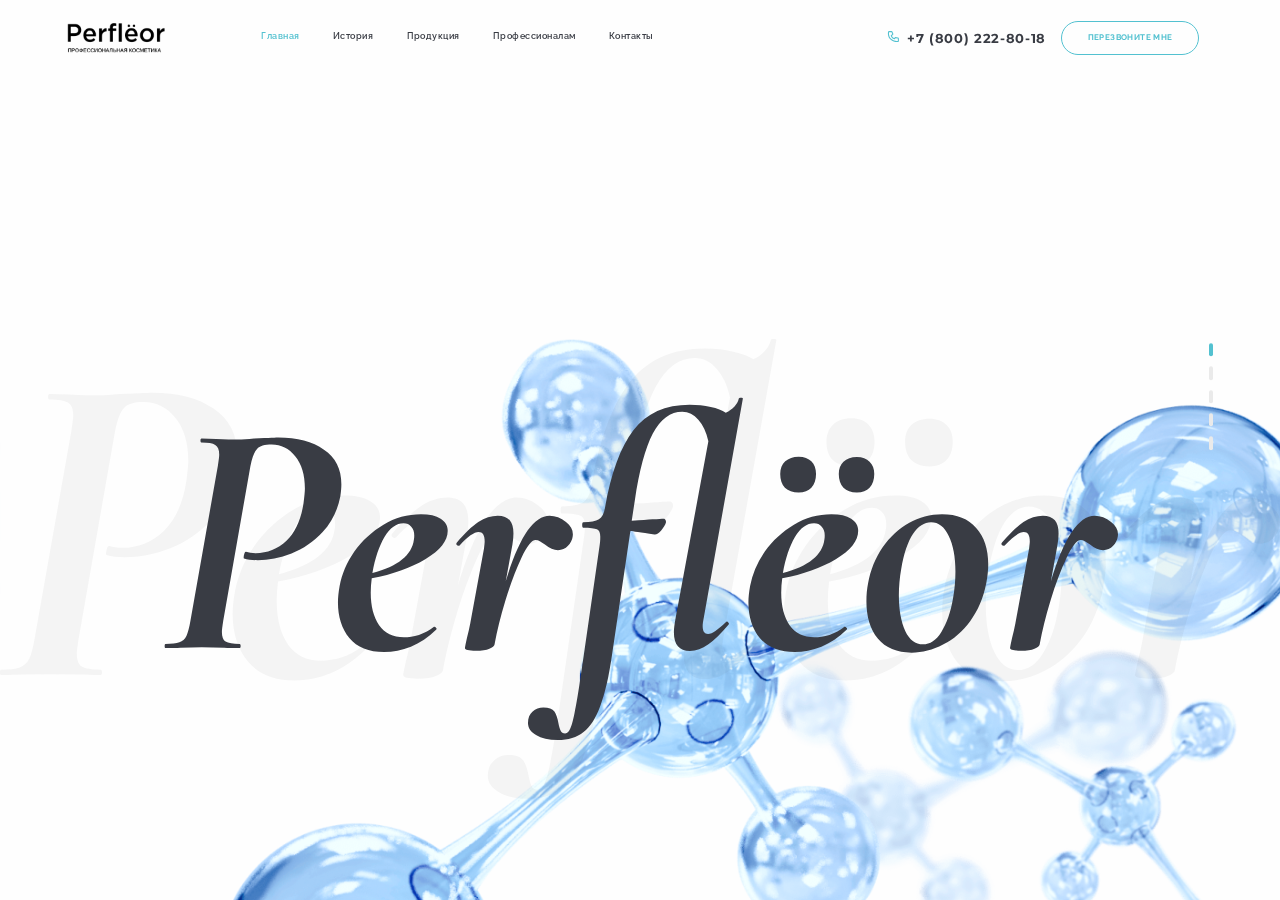
==== commit 144256cd: "Add files via upload" ====
--- a/index.html
+++ b/index.html
@@ -81,9 +81,9 @@
                             <span class="blue"><img src="./media/textlogo.svg" alt="" class="blueLogo"></span>
                         </p>
                         <a href="./history.html" class="blue__button">ПОДРОБНЕЕ
-                                <div class="button__arrow">
-                                    <img src="./media/buttonArrow.svg" alt="">
-                                </div>
+                            <div class="button__arrow">
+                                <img src="./media/buttonArrow.svg" alt="">
+                            </div>
                         </a>
                     </div>
                     <div class="second__right">
@@ -95,7 +95,8 @@
                         <div class="second__right__item">
                             <img src="./media/2slide/2.svg" alt="" class="second__item__img">
                             <h3 class="second__item__title">12 самых распространенных</h3>
-                            <p class="second__item__text">проблем волос и кожи головы, бровей и ресниц решает наша продукция</p>
+                            <p class="second__item__text">проблем волос и кожи головы, бровей и ресниц решает наша
+                                продукция</p>
                         </div>
                         <div class="second__right__item">
                             <img src="./media/2slide/3.svg" alt="" class="second__item__img">
@@ -115,12 +116,12 @@
                         косметика для волос
                         <span class="blue"><img src="./media/textlogo.svg" alt="" class="blueLogo"></span>
                     </p>
-                    
+
                     <a href="./history.html" class="blue__button second__left__button ">ПОДРОБНЕЕ
                         <div class="button__arrow">
                             <img src="./media/buttonArrow.svg" alt="">
                         </div>
-                </a>
+                    </a>
                     <div class="second__right">
                         <div class="second__right__item">
                             <img src="./media/2slide/1.svg" alt="" class="second__item__img">
@@ -147,7 +148,7 @@
                 <img src="./media/bg2.png" alt="" class="second__bg desk anim-item">
                 <img src="./media/2slide/mobbg.png" alt="" class="second__bg lap mob anim-item">
             </div>
-            <div class="swiper-slide first__slider__second"  data-hash="products">
+            <div class="swiper-slide first__slider__second" data-hash="products">
                 <div class="container">
                     <div class="second__wraer">
                         <div class="second__wraper__imgs">
@@ -162,12 +163,12 @@
                                     против выпадения
                                 </span> <br>
                                 и для
-                                <span class="italic"> роста </span> волос, <br class="lap mob"> бровей, ресниц <span class="blue">
+                                <span class="italic"> роста </span> волос, <br class="lap mob"> бровей, ресниц <span
+                                    class="blue">
                                     №5</span>
                             </p>
-                            <button class="blue__button popup-open-btn"
-                            data-popup="#kislorodnaya_imylsia">ПРИОБРЕСТИ <div class="button__arrow"><img
-                                        src="./media/buttonArrow.svg" alt=""></div></button>
+                            <button class="blue__button popup-open-btn" data-popup="#kislorodnaya_imylsia">ПРИОБРЕСТИ
+                                <div class="button__arrow"><img src="./media/buttonArrow.svg" alt=""></div></button>
                         </div>
                     </div>
                 </div>
@@ -504,7 +505,7 @@
             </div>
             <div class="popup__podrobnee__wraper desk">
                 <div class="popup__podrobnee__left">
-                    <img src="./media/product.png" alt="" class="popup__left__img">
+                    <img src="./media/1slide/xnjnj.png" alt="" class="popup__left__img">
                     <ul class="popup__left__list">
                         <li class="popup__left__item"><span>В наличии:</span> Да</li>
                         <li class="popup__left__item"><span>Объем:</span> 50 мл</li>
@@ -512,8 +513,8 @@
                     </ul>
                 </div>
                 <div class="popup__podrobnee__right ">
-                    <h3 class="popup__right__title">Кислородная эмульсия против выпадения и для роста волос, ресниц,
-                        бровей №5, 50мл</h3>
+                    <h3 class="popup__right__title">Кислородная эмульсия против выпадения и для роста волос, бровей,
+                        ресниц №5, 50мл</h3>
                     <p class="popup__right__info">Средство, которое поможет в домашних условиях остановить выпадение,
                         ускорить рост новых волос, вернуть объем и густоту вашей прическе. Уникальный состав на основе
                         перфторорганических соединений проникает в глубокие слои кожи и воздействует на спящие волосяные
@@ -523,16 +524,20 @@
                         парабенов, фталатов, миноксидила и не имеет противопоказаний.</p>
                     <p class="popup__right__btm">Восстанавливайте красоту волос в домашних условиях без инъекций, боли и
                         эффекта отмены!</p>
-                    <button class="blue__button popup__right__button">ПЕРЕЙТИ НА WB<div class="button__arrow"><img
-                                src="./media/buttonArrow.svg" alt=""></div></button>
+                    <div class="papup__buttons">
+                        <button class="gray__button popup__right__button">ПЕРЕЙТИ НА WB<div class="button__arrow"><img
+                                    src="./media/buttonArrow.svg" alt=""></div></button>
+                        <button class="blue__button popup__right__button">ПЕРЕЙТИ НА OZON<div class="button__arrow"><img
+                                    src="./media/buttonArrow.svg" alt=""></div></button>
+                    </div>
                 </div>
             </div>
             <div class="mob lap">
                 <div class="popup__podrobnee__wraper lap mob">
                     <div class="popup__podrobnee__left">
-                        <img src="./media/product.png" alt="" class="popup__left__img">
-                        <h3 class="popup__right__title">Кислородная эмульсия против выпадения и для роста волос, ресниц,
-                            бровей №5, 50мл
+                        <img src="./media/1slide/xnjnj.png" alt="" class="popup__left__img">
+                        <h3 class="popup__right__title">Кислородная эмульсия против выпадения и для роста волос, бровей,
+                            ресниц №5, 50мл
                         </h3>
                     </div>
                     <div class="popup__podrobnee__right">
@@ -558,9 +563,16 @@
                             боли и
                             эффекта отмены!</p>
                     </div>
-                    <button class="blue__button popup__right__button">ПЕРЕЙТИ НА WB<div class="button__arrow"><img
-                                src="./media/buttonArrow.svg" alt=""></div>
-                    </button>
+                    <div class="papup__buttons">
+                        <button class="gray__button popup__right__button lapb">ПЕРЕЙТИ НА WB<div class="button__arrow"><img
+                                    src="./media/buttonArrow.svg" alt=""></div></button>
+                        <button class="blue__button popup__right__button lapb">ПЕРЕЙТИ НА OZON<div class="button__arrow"><img
+                                    src="./media/buttonArrow.svg" alt=""></div></button>
+                                    <button class="gray__button popup__right__button mob">WB<div class="button__arrow"><img
+                                                src="./media/buttonArrow.svg" alt=""></div></button>
+                                    <button class="blue__button popup__right__button mob">OZON<div class="button__arrow"><img
+                                                src="./media/buttonArrow.svg" alt=""></div></button>
+                    </div>
                 </div>
             </div>
         </div>
--- a/style/style.css
+++ b/style/style.css
@@ -316,6 +316,24 @@
   cursor: pointer;
 }
 
+.gray__button {
+  display: flex;
+  background: #42495C;
+  border-radius: 100rem;
+  padding-left: 30rem;
+  border: none;
+  color: white;
+  font-size: 16rem;
+  font-weight: 700;
+  position: relative;
+  align-items: center;
+  height: 70rem;
+  cursor: pointer;
+}
+.gray__button .button__arrow {
+  background: #827D91;
+}
+
 .button__arrow {
   height: 70rem;
   width: 70rem;
@@ -636,12 +654,9 @@
 }
 
 .popup__right__button {
-  background: #42495C;
   color: #F7F9FA;
   margin-bottom: 55rem;
-}
-.popup__right__button .button__arrow {
-  background: #827D91;
+  margin-right: 33rem;
 }
 
 .tovar__slide {
@@ -1301,6 +1316,11 @@
 
 .a2018 {
   margin-right: 1010rem;
+}
+
+.papup__buttons {
+  display: flex;
+  width: 641rem;
 }
 
 @media (max-width: 1200px) {
@@ -1792,6 +1812,19 @@
     height: auto;
     width: 100vw;
   }
+  .papup__buttons {
+    flex-direction: column;
+    width: -moz-fit-content;
+    width: fit-content;
+  }
+  .popup__right__button {
+    margin-right: 0;
+  }
+  .gray__button {
+    display: flex;
+    justify-content: space-between;
+    margin-bottom: 22rem;
+  }
 }
 @media (max-width: 620px) {
   .desk,
@@ -2099,7 +2132,7 @@
     margin-top: 40rem;
   }
   .popup__left__img {
-    height: 114rem;
+    height: auto;
     width: 90rem;
     margin: 0;
     margin-bottom: 9rem;
@@ -2213,4 +2246,31 @@
   .wraper__star {
     margin: 0;
   }
+  .papup__buttons {
+    flex-direction: row;
+    width: 100%;
+    justify-content: space-between;
+    padding: 0 30rem;
+  }
+  .popup__right__button.gray__button {
+    display: flex;
+    margin-right: 11rem;
+    margin-left: 0;
+  }
+  .popup__right__button.gray__button .button__arrow {
+    margin-left: 5rem;
+  }
+  .popup__right__button.gray__button.lapb {
+    display: none;
+  }
+  .popup__right__button.blue__button {
+    display: flex;
+    margin-left: 0;
+  }
+  .popup__right__button.blue__button .button__arrow {
+    margin-left: 5rem;
+  }
+  .popup__right__button.blue__button.lapb {
+    display: none;
+  }
 }/*# sourceMappingURL=style.css.map */